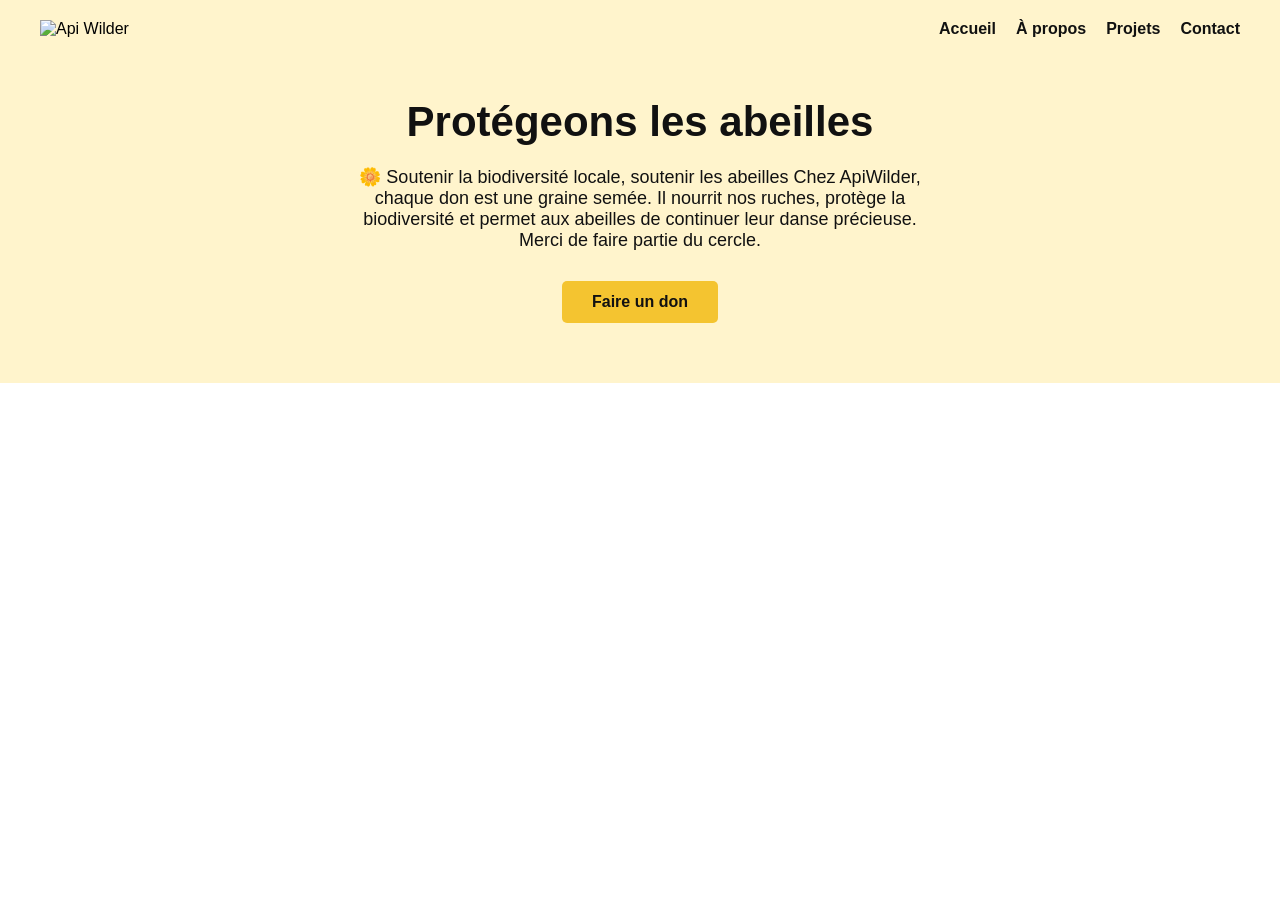
==== index.html @ 40590a90 "commit: Ajout du header dans l'accueil" ====
<!DOCTYPE html>
<html lang="en">
<head>
    <meta charset="UTF-8">
    <meta name="viewport" content="width=device-width, initial-scale=1.0">
    <link rel="stylesheet" href="styles.css">
    <title>Accueil</title>
</head>
<body>
    <header>
        <div class="container">
          <div class="logo">
            <img src="image/logo.png" alt="Api Wilder">
          </div>
        <input type="checkbox" id="toggle">
      <label for="toggle" class="burger">☰</label>
      <nav class="nav">
        <ul>
          <li><a href="#">Accueil</a></li>
          <li><a href="#">À propos</a></li>
          <li><a href="#">Projets</a></li>
          <li><a href="#">Contact</a></li>
        </ul>
      </nav>
        </div>
        <div class="hero">
          <h1>Protégeons les abeilles</h1>
          <p>
            🌼 Soutenir la biodiversité locale, soutenir les abeilles
      
      Chez ApiWilder, chaque don est une graine semée.
      Il nourrit nos ruches, protège la biodiversité
      et permet aux abeilles de continuer leur danse précieuse.
      
      Merci de faire partie du cercle.
          </p>
          <a href="#" class="btn">Faire un don</a>
        </div>
      
      </header>
</body>
</html>
---- styles.css ----
* {
    margin: 0;
    padding: 0;
    box-sizing: border-box;
    font-family: Arial, sans-serif;
  }
  
  :root {
    --jaune: #f4c430;
    --jaune-pastel: #fff4cc;
    --noir: #111;
    --blanc: #ffffff;
  }
  
  header {
    background-color: var(--jaune-pastel);
    padding-bottom: 60px;
  }
  
  .container {
    display: flex;
    justify-content: space-between;
    align-items: center;
    padding: 20px 40px;
  }
  
  .logo img {
    height: 60px;
  }
  
  .nav ul {
    display: flex;
    flex-direction: row;
    list-style: none;
    gap: 20px;
  }
  
  #toggle {
      display:none;
  }
  .nav a {
    text-decoration: none;
    color: var(--noir);
    font-weight: bold;
    transition: 0.3s;
  }
  
  .nav a:hover {
    color: var(--jaune);
  }
  
  .burger {
    display: none;
    font-size: 28px;
    cursor: pointer;
  }
  
  .hero {
    text-align: center;
    margin-top: 40px;
    padding: 0 20px;
  }
  
  .hero h1 {
    font-size: 42px;
    color: var(--noir);
    margin-bottom: 20px;
  }
  
  .hero p {
    max-width: 600px;
    margin: 0 auto 30px auto;
    color: var(--noir);
    font-size: 18px;
  }
  
  .btn {
    display: inline-block;
    background-color: var(--jaune);
    color: var(--noir);
    padding: 12px 30px;
    text-decoration: none;
    font-weight: bold;
    border-radius: 5px;
    transition: 0.3s;
  }
  
  .btn:hover {
    background-color: var(--noir);
    color: var(--blanc);
  }
  
  @media (max-width: 768px) {
  
      .nav ul {
          flex-direction: column;
      }
      #toogle{
          display:none;
      }
  
    .nav {
      display: none;
    }
  
    #toggle:checked ~ .nav {
    display: block;
  }
    .burger {
      display: block;
    }
  
    .hero h1 {
      font-size: 30px;
    }
  }
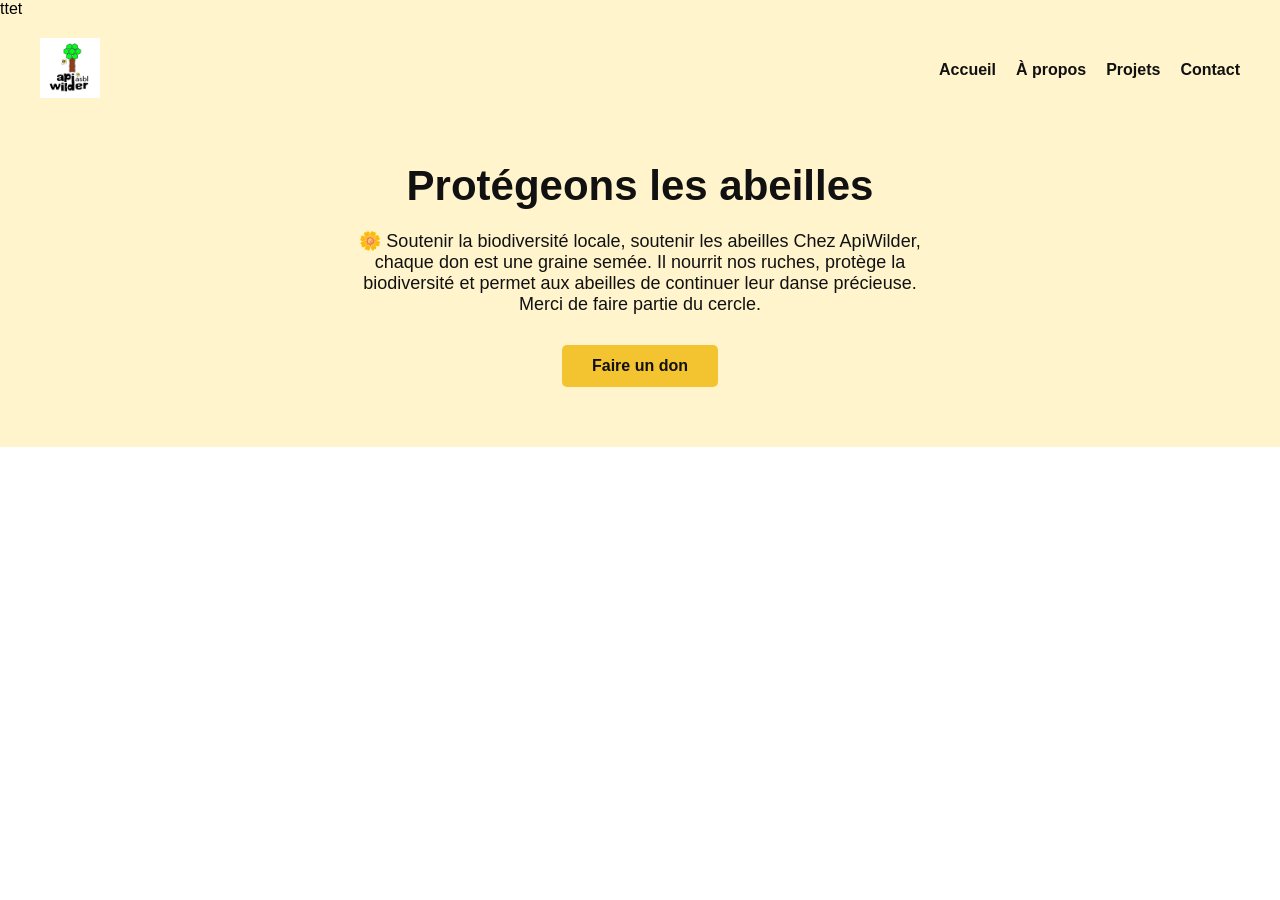
==== commit 440b1f2e: "test" ====
--- a/index.html
+++ b/index.html
@@ -8,6 +8,7 @@
 </head>
 <body>
     <header>
+      ttet
         <div class="container">
           <div class="logo">
             <img src="image/logo.png" alt="Api Wilder">
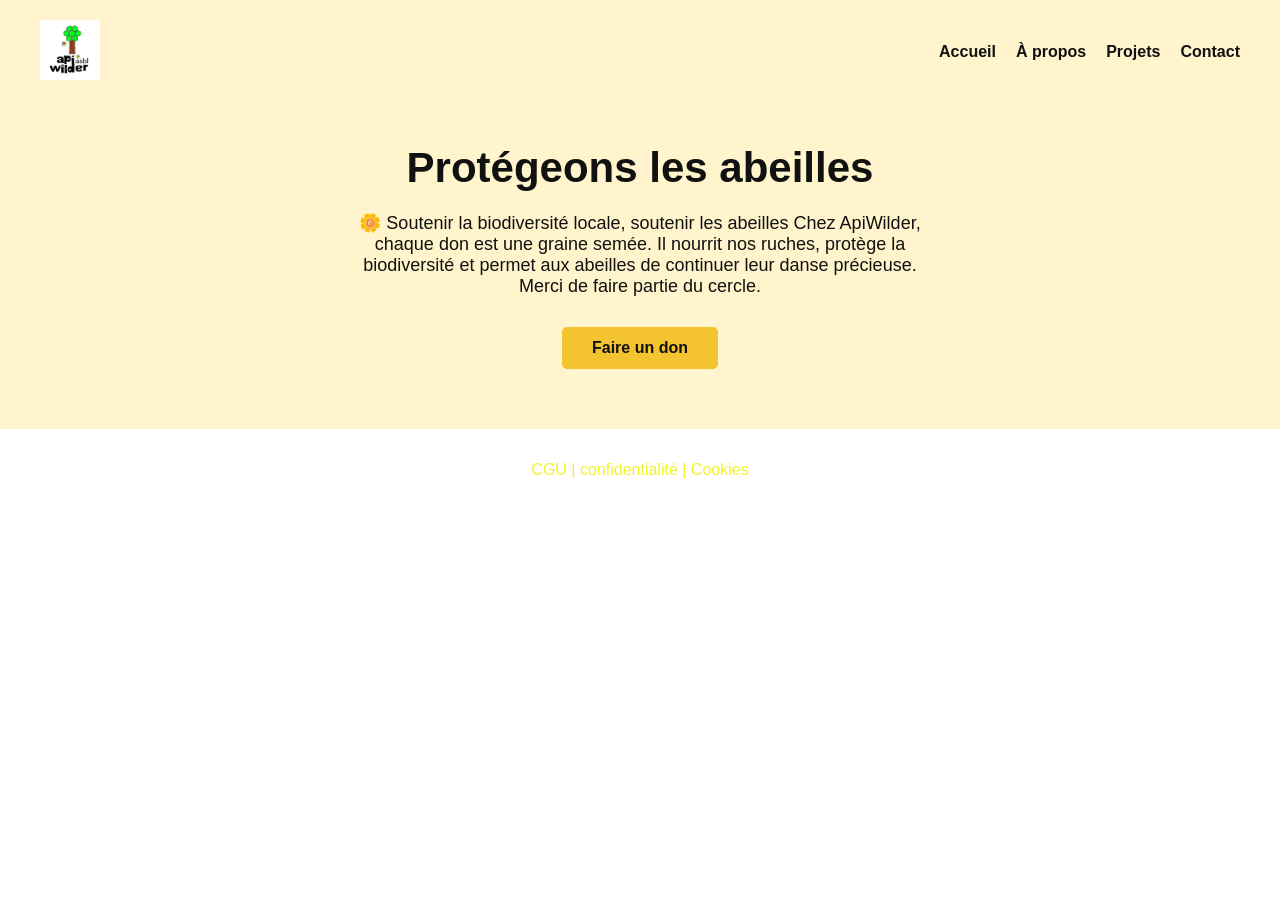
==== commit dfe46ec4: "Merge branch 'main' into feature/footer" ====
--- a/index.html
+++ b/index.html
@@ -8,7 +8,6 @@
 </head>
 <body>
     <header>
-      ttet
         <div class="container">
           <div class="logo">
             <img src="image/logo.png" alt="Api Wilder">
@@ -39,5 +38,9 @@
         </div>
       
       </header>
+  
+   <footer>
+        <a href="#" class="footer"> CGU | confidentialité | Cookies </a>
+    </footer>
 </body>
 </html>
--- a/styles.css
+++ b/styles.css
@@ -1,116 +1,129 @@
 * {
-    margin: 0;
-    padding: 0;
-    box-sizing: border-box;
-    font-family: Arial, sans-serif;
+  margin: 0;
+  padding: 0;
+  box-sizing: border-box;
+  font-family: Arial, sans-serif;
+}
+
+:root {
+  --jaune: #f4c430;
+  --jaune-pastel: #fff4cc;
+  --noir: #111;
+  --blanc: #ffffff;
+}
+
+header {
+  background-color: var(--jaune-pastel);
+  padding-bottom: 60px;
+}
+
+.container {
+  display: flex;
+  justify-content: space-between;
+  align-items: center;
+  padding: 20px 40px;
+}
+
+.logo img {
+  height: 60px;
+}
+
+.nav ul {
+  display: flex;
+  flex-direction: row;
+  list-style: none;
+  gap: 20px;
+}
+
+#toggle {
+  display: none;
+}
+
+.nav a {
+  text-decoration: none;
+  color: var(--noir);
+  font-weight: bold;
+  transition: 0.3s;
+}
+
+.nav a:hover {
+  color: var(--jaune);
+}
+
+.burger {
+  display: none;
+  font-size: 28px;
+  cursor: pointer;
+}
+
+.hero {
+  text-align: center;
+  margin-top: 40px;
+  padding: 0 20px;
+}
+
+.hero h1 {
+  font-size: 42px;
+  color: var(--noir);
+  margin-bottom: 20px;
+}
+
+.hero p {
+  max-width: 600px;
+  margin: 0 auto 30px auto;
+  color: var(--noir);
+  font-size: 18px;
+}
+
+.btn {
+  display: inline-block;
+  background-color: var(--jaune);
+  color: var(--noir);
+  padding: 12px 30px;
+  text-decoration: none;
+  font-weight: bold;
+  border-radius: 5px;
+  transition: 0.3s;
+}
+
+.btn:hover {
+  background-color: var(--noir);
+  color: var(--blanc);
+}
+
+@media (max-width: 768px) {
+  .nav ul {
+    flex-direction: column;
   }
-  
-  :root {
-    --jaune: #f4c430;
-    --jaune-pastel: #fff4cc;
-    --noir: #111;
-    --blanc: #ffffff;
+
+  #toogle {
+    display: none;
   }
-  
-  header {
-    background-color: var(--jaune-pastel);
-    padding-bottom: 60px;
+
+  .nav {
+    display: none;
   }
-  
-  .container {
-    display: flex;
-    justify-content: space-between;
-    align-items: center;
-    padding: 20px 40px;
-  }
-  
-  .logo img {
-    height: 60px;
-  }
-  
-  .nav ul {
-    display: flex;
-    flex-direction: row;
-    list-style: none;
-    gap: 20px;
-  }
-  
-  #toggle {
-      display:none;
-  }
-  .nav a {
-    text-decoration: none;
-    color: var(--noir);
-    font-weight: bold;
-    transition: 0.3s;
-  }
-  
-  .nav a:hover {
-    color: var(--jaune);
-  }
-  
-  .burger {
-    display: none;
-    font-size: 28px;
-    cursor: pointer;
-  }
-  
-  .hero {
-    text-align: center;
-    margin-top: 40px;
-    padding: 0 20px;
-  }
-  
-  .hero h1 {
-    font-size: 42px;
-    color: var(--noir);
-    margin-bottom: 20px;
-  }
-  
-  .hero p {
-    max-width: 600px;
-    margin: 0 auto 30px auto;
-    color: var(--noir);
-    font-size: 18px;
-  }
-  
-  .btn {
-    display: inline-block;
-    background-color: var(--jaune);
-    color: var(--noir);
-    padding: 12px 30px;
-    text-decoration: none;
-    font-weight: bold;
-    border-radius: 5px;
-    transition: 0.3s;
-  }
-  
-  .btn:hover {
-    background-color: var(--noir);
-    color: var(--blanc);
-  }
-  
-  @media (max-width: 768px) {
-  
-      .nav ul {
-          flex-direction: column;
-      }
-      #toogle{
-          display:none;
-      }
-  
-    .nav {
-      display: none;
-    }
-  
-    #toggle:checked ~ .nav {
+
+  #toggle:checked ~ .nav {
     display: block;
   }
-    .burger {
-      display: block;
-    }
-  
-    .hero h1 {
-      font-size: 30px;
-    }
-  }+
+  .burger {
+    display: block;
+  }
+
+  .hero h1 {
+    font-size: 30px;
+  }
+}
+
+/* Ajout du footer (feature/footer) */
+.footer {
+  color: #f0f32a;
+  font-size: 1rem;
+  margin-bottom: 0.5rem;
+  text-align: center;
+  display: block;
+  text-decoration: none;
+  padding-top: 2rem;
+}
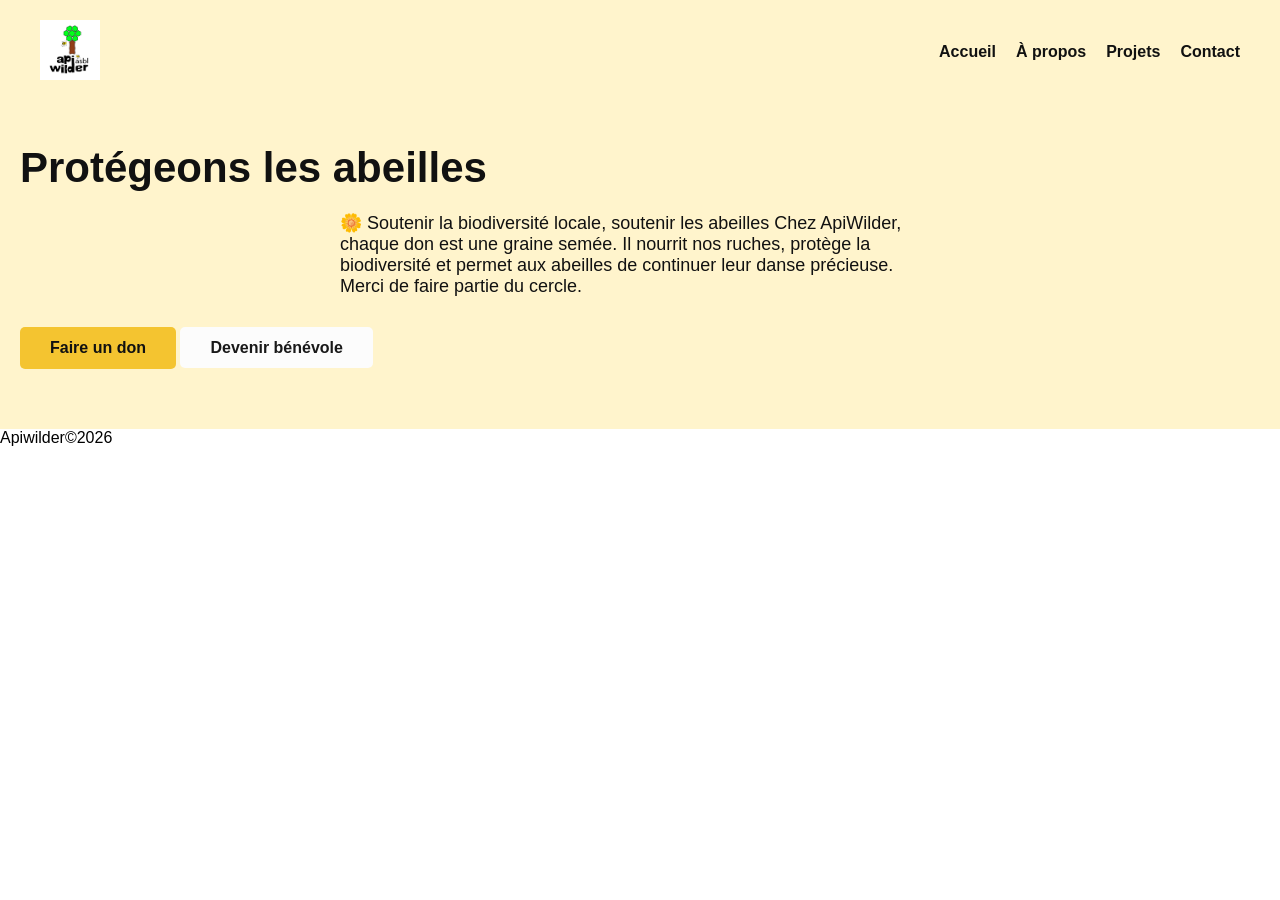
==== commit e25d19b6: "Footer, page dons et styles - fusion des modifs Made-with: Cursor" ====
--- a/index.html
+++ b/index.html
@@ -35,12 +35,13 @@
       Merci de faire partie du cercle.
           </p>
           <a href="#" class="btn">Faire un don</a>
+          <a href="#" class="btn-outline">Devenir bénévole</a>
         </div>
       
       </header>
   
    <footer>
-        <a href="#" class="footer"> CGU | confidentialité | Cookies </a>
+        <p>Apiwilder©2026</p>
     </footer>
 </body>
 </html>
--- a/styles.css
+++ b/styles.css
@@ -57,7 +57,7 @@
 }
 
 .hero {
-  text-align: center;
+  text-align: left;
   margin-top: 40px;
   padding: 0 20px;
 }
@@ -75,6 +75,12 @@
   font-size: 18px;
 }
 
+.hero-buttons {
+  display: flex;
+  flex-direction: column;
+  gap: 12px;
+}
+
 .btn {
   display: inline-block;
   background-color: var(--jaune);
@@ -85,6 +91,17 @@
   border-radius: 5px;
   transition: 0.3s;
 }
+
+.btn-outline {
+  background-color: #FCFCFC;
+  color: #191919;
+  padding: 12px 30px;
+  text-decoration: none;
+  font-weight: bold;
+  border-radius: 5px;
+  transition: 0.3s;
+}
+
 
 .btn:hover {
   background-color: var(--noir);
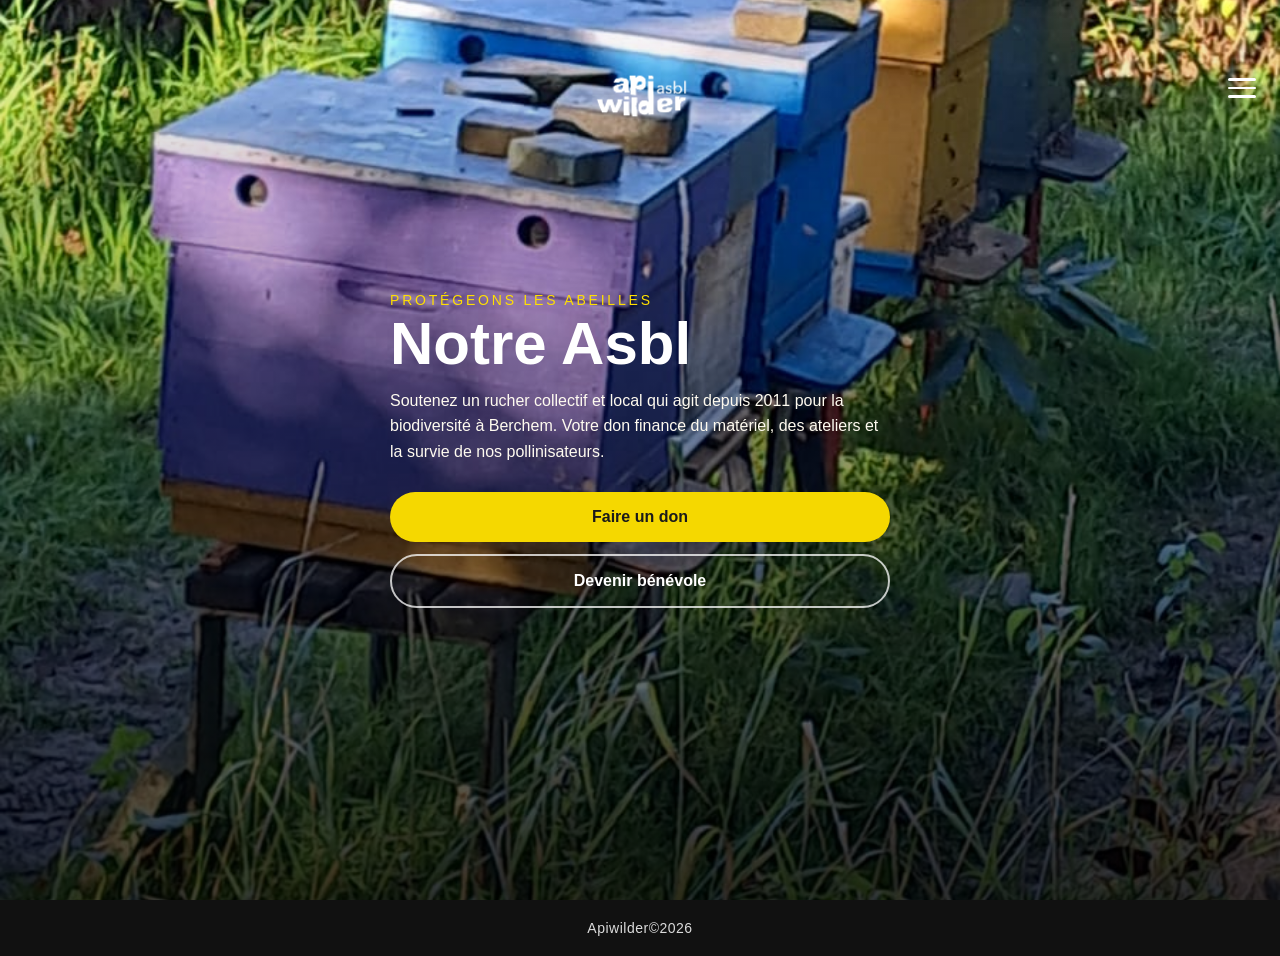
==== commit a09410a4: "commit: refonte de l'index.html selon la maquette" ====
--- a/index.html
+++ b/index.html
@@ -1,5 +1,5 @@
 <!DOCTYPE html>
-<html lang="en">
+<html lang="fr">
 <head>
     <meta charset="UTF-8">
     <meta name="viewport" content="width=device-width, initial-scale=1.0">
@@ -7,41 +7,48 @@
     <title>Accueil</title>
 </head>
 <body>
-    <header>
-        <div class="container">
-          <div class="logo">
-            <img src="image/logo.png" alt="Api Wilder">
-          </div>
-        <input type="checkbox" id="toggle">
-      <label for="toggle" class="burger">☰</label>
-      <nav class="nav">
+    <header class="header header--transparent">
+        <div class="header-logo">
+            <img src="logoapiwilder/logo%20api%20wilder%20typo%20(black)-08.png" alt="Api Wilder">
+        </div>
+        <a href="#menu" class="burger">
+            <span></span>
+            <span></span>
+            <span></span>
+        </a>
+    </header>
+
+    <nav id="menu" class="nav-overlay">
+        <a href="#" class="nav-close">&times;</a>
         <ul>
-          <li><a href="#">Accueil</a></li>
-          <li><a href="#">À propos</a></li>
-          <li><a href="#">Projets</a></li>
-          <li><a href="#">Contact</a></li>
+            <li><a href="index.html" class="active">Accueil</a></li>
+            <li><a href="apropos.html">À propos</a></li>
+            <li><a href="projet.html">Projet</a></li>
+            <li><a href="transparence.html">Transparence</a></li>
+            <li><a href="dons.html">Dons</a></li>
+            <li><a href="contact.html">Contact</a></li>
         </ul>
-      </nav>
+    </nav>
+
+    <section class="hero" style="background-image: url('./Apiwilder/indexHeader.png');">
+        <div class="hero-overlay"></div>
+        <div class="hero-content">
+            <div class="hero-inner">
+                <p class="hero-label" style="color: #FFDF00;">Protégeons les abeilles</p>
+                <h1>Notre Asbl</h1>
+                <p class="hero-desc" style="color: #FFFBF0;">Soutenez un rucher collectif et local qui agit depuis 2011 pour la biodiversité à Berchem. Votre don finance du matériel, des ateliers et la survie de nos pollinisateurs.</p>
+                <div class="hero-btns">
+                    <a href="dons.html" class="btn yellow">Faire un don</a>
+                    <a href="contact.html#benevole" class="btn dark-outline">Devenir bénévole</a>
+                </div>
+            </div>
         </div>
-        <div class="hero">
-          <h1>Protégeons les abeilles</h1>
-          <p>
-            🌼 Soutenir la biodiversité locale, soutenir les abeilles
-      
-      Chez ApiWilder, chaque don est une graine semée.
-      Il nourrit nos ruches, protège la biodiversité
-      et permet aux abeilles de continuer leur danse précieuse.
-      
-      Merci de faire partie du cercle.
-          </p>
-          <a href="#" class="btn">Faire un don</a>
-          <a href="#" class="btn-outline">Devenir bénévole</a>
-        </div>
-      
-      </header>
-  
-   <footer>
+    </section>
+
+    <main id="index-main"></main>
+
+    <footer>
         <p>Apiwilder©2026</p>
     </footer>
 </body>
-</html>+</html>
--- a/styles.css
+++ b/styles.css
@@ -1,23 +1,40 @@
-* {
+/* ============================================
+   API WILDER - Styles consolidés
+   Variables et composants d'abord
+   ============================================ */
+@import url('components/variables.css');
+@import url('components/all_component.css');
+
+/* ============================================
+   RESET & BASE
+   ============================================ */
+*,
+*::before,
+*::after {
   margin: 0;
   padding: 0;
   box-sizing: border-box;
-  font-family: Arial, sans-serif;
-}
-
-:root {
-  --jaune: #f4c430;
-  --jaune-pastel: #fff4cc;
-  --noir: #111;
-  --blanc: #ffffff;
-}
-
+}
+
+body {
+  font-family: 'Bricolage Grotesque', Arial, sans-serif;
+  background: var(--color-bg-cream);
+  color: var(--color-text);
+}
+
+body:has(#dons-main) {
+  background-color: #FFFFFF;
+}
+
+/* ============================================
+   PAGE INDEX (Accueil)
+   ============================================ */
 header {
   background-color: var(--jaune-pastel);
   padding-bottom: 60px;
 }
 
-.container {
+header > .container {
   display: flex;
   justify-content: space-between;
   align-items: center;
@@ -56,19 +73,19 @@
   cursor: pointer;
 }
 
-.hero {
+header .hero {
   text-align: left;
   margin-top: 40px;
   padding: 0 20px;
 }
 
-.hero h1 {
+header .hero h1 {
   font-size: 42px;
   color: var(--noir);
   margin-bottom: 20px;
 }
 
-.hero p {
+header .hero p {
   max-width: 600px;
   margin: 0 auto 30px auto;
   color: var(--noir);
@@ -102,18 +119,738 @@
   transition: 0.3s;
 }
 
-
 .btn:hover {
   background-color: var(--noir);
   color: var(--blanc);
 }
 
+/* ============================================
+   PAGES CONTACT & DONS - Header / Nav / Hero
+   ============================================ */
+.header {
+  position: fixed;
+  top: 0;
+  left: 0;
+  right: 0;
+  z-index: 100;
+  background: var(--color-bg-cream);
+  padding: 16px 24px;
+  display: flex;
+  align-items: center;
+  justify-content: flex-start;
+}
+
+.header-logo img {
+  height: 90px;
+}
+
+.header .burger {
+  position: absolute;
+  right: 24px;
+  display: flex;
+  flex-direction: column;
+  gap: 6px;
+  cursor: pointer;
+  width: 28px;
+  text-decoration: none;
+  font-size: 0;
+}
+
+.header .burger span {
+  display: block;
+  height: 2.5px;
+  background: var(--color-text);
+  border-radius: 2px;
+}
+
+/* Index : nav transparente (sans couleur), logo et burger blancs sur l’image */
+.header--transparent {
+  background: transparent !important;
+  justify-content: center;
+}
+
+.header--transparent .header-logo img {
+  height: 140px;
+  width: auto;
+  filter: brightness(0) invert(1);
+}
+
+.header--transparent .burger span {
+  background: #fff;
+}
+
+.nav-overlay {
+  position: fixed;
+  top: 0;
+  right: 0;
+  bottom: 0;
+  width: 280px;
+  z-index: 200;
+  background: var(--color-bg-cream);
+  display: none;
+  flex-direction: column;
+  align-items: flex-start;
+  justify-content: center;
+  padding: 48px 32px;
+  box-shadow: -4px 0 24px rgba(0, 0, 0, 0.12);
+}
+
+.nav-overlay:target {
+  display: flex;
+}
+
+.nav-overlay ul {
+  list-style: none;
+  text-align: left;
+  display: flex;
+  flex-direction: column;
+  gap: 24px;
+}
+
+.nav-overlay ul li a {
+  font-family: 'Bricolage Grotesque', sans-serif;
+  font-size: 2rem;
+  font-weight: 700;
+  color: var(--color-text);
+  text-decoration: none;
+  transition: color 0.2s;
+}
+
+.nav-overlay ul li a:hover,
+.nav-overlay ul li a.active {
+  color: var(--color-primary);
+}
+
+.nav-close {
+  position: absolute;
+  top: 24px;
+  right: 28px;
+  font-size: 2.5rem;
+  color: var(--color-text);
+  text-decoration: none;
+  line-height: 1;
+}
+
+/* Hero pleine page (contact / dons) */
+section.hero {
+  position: relative;
+  width: 100%;
+  height: 100vh;
+  display: flex;
+  align-items: center;
+  overflow: hidden;
+  background-size: cover;
+  background-position: center;
+  background-repeat: no-repeat;
+}
+
+.hero-overlay {
+  position: absolute;
+  inset: 0;
+  background: linear-gradient(to bottom, rgba(0, 0, 0, 0) 0%, rgba(0, 0, 0, 0.4) 50%, rgba(0, 0, 0, 0.75) 100%);
+}
+
+section.hero .hero-content {
+  position: relative;
+  z-index: 2;
+  width: 100%;
+  padding: 0 24px;
+}
+
+.hero-inner {
+  max-width: 500px;
+  margin: 0 auto;
+}
+
+/* Page dons : bloc centré, texte aligné à gauche dans le bloc */
+body:has(#dons-main) section.hero .hero-content,
+body:has(#dons-main) section.hero .hero-inner {
+  text-align: left;
+}
+
+/* Page contact : pareil que dons (bloc centré, texte à gauche) */
+body:has(#contact-main) section.hero .hero-content,
+body:has(#contact-main) section.hero .hero-inner {
+  text-align: left;
+}
+
+/* Page index : idem (bloc centré, texte à gauche) */
+body:has(#index-main) section.hero .hero-content,
+body:has(#index-main) section.hero .hero-inner {
+  text-align: left;
+}
+
+.hero-label {
+  font-family: 'Inter', sans-serif;
+  font-size: 0.875rem;
+  font-weight: 400;
+  letter-spacing: 0.2em;
+  text-transform: uppercase;
+  color: var(--color-primary);
+  margin-bottom: 6px;
+}
+
+section.hero .hero-content h1 {
+  font-family: 'Bricolage Grotesque', sans-serif;
+  font-size: 60px;
+  font-weight: 700;
+  line-height: 1;
+  margin-bottom: 14px;
+  color: #fff;
+}
+
+.hero-desc {
+  font-family: 'Inter', sans-serif;
+  font-size: 1rem;
+  font-weight: 400;
+  line-height: 1.6;
+  color: #fff;
+  margin-bottom: 28px;
+}
+
+.hero-btns {
+  display: flex;
+  flex-direction: column;
+  gap: 12px;
+}
+
+/* Boutons contact / dons */
+.btn.yellow {
+  display: block;
+  width: 100%;
+  padding: 16px 28px;
+  border-radius: 50px;
+  font-family: 'Inter', sans-serif;
+  font-size: 1rem;
+  font-weight: 700;
+  text-align: center;
+  text-decoration: none;
+  background: var(--color-primary);
+  color: var(--color-text);
+  border: none;
+  transition: transform 0.18s ease, box-shadow 0.18s ease;
+}
+
+.btn.dark {
+  background: var(--color-dark);
+  color: #fff;
+}
+
+.btn.dark-outline {
+  display: block;
+  width: 100%;
+  padding: 16px 28px;
+  border-radius: 50px;
+  font-family: 'Inter', sans-serif;
+  font-size: 1rem;
+  font-weight: 700;
+  text-align: center;
+  text-decoration: none;
+  background: transparent;
+  color: #fff;
+  border: 2px solid rgba(255, 255, 255, 0.75);
+  transition: transform 0.18s ease, box-shadow 0.18s ease;
+}
+
+.btn.yellow:hover {
+  background-color: var(--color-primary-hover);
+  transform: translateY(-2px);
+  box-shadow: 0 8px 24px rgba(0, 0, 0, 0.3);
+}
+
+.btn.dark-outline:hover {
+  background: rgba(255, 255, 255, 0.1);
+  transform: translateY(-2px);
+  box-shadow: 0 8px 24px rgba(0, 0, 0, 0.3);
+}
+
+/* Container contact */
+.container {
+  max-width: 800px;
+  margin: 0 auto;
+  padding: 60px 24px 80px;
+}
+
+/* ============================================
+   PAGE CONTACT - Formulaire & cartes
+   ============================================ */
+.form-section {
+  display: none;
+}
+
+.form-section:target {
+  display: block;
+}
+
+.card {
+  background: #fff;
+  border-radius: 20px;
+  padding: 44px 40px;
+  margin-bottom: 32px;
+  box-shadow: 0 4px 32px rgba(0, 0, 0, 0.07);
+}
+
+.card h2 {
+  font-family: 'Bricolage Grotesque', sans-serif;
+  font-size: 1.5rem;
+  font-weight: 700;
+  margin-bottom: 24px;
+}
+
+.form-submit {
+  display: flex;
+  flex-direction: column;
+  gap: 14px;
+}
+
+.form-submit input,
+.form-submit textarea {
+  width: 100%;
+  padding: 13px 16px;
+  border: 1.5px solid #ddd;
+  border-radius: 10px;
+  font-family: 'Bricolage Grotesque', sans-serif;
+  font-size: 0.95rem;
+  background: #fafafa;
+  transition: border 0.2s;
+  outline: none;
+}
+
+.form-submit input:focus,
+.form-submit textarea:focus {
+  border-color: var(--color-primary);
+  background: #fff;
+}
+
+.form-submit textarea {
+  min-height: 120px;
+  resize: vertical;
+}
+
+.row-inputs {
+  display: flex;
+  gap: 14px;
+}
+
+.row-inputs input {
+  flex: 1;
+}
+
+.benevole-card {
+  display: flex;
+  gap: 32px;
+  background: var(--color-bg-cream);
+  border-radius: 12px;
+  padding: 24px;
+}
+
+.col {
+  flex: 1;
+  display: flex;
+  flex-direction: column;
+  gap: 14px;
+}
+
+.col > label {
+  font-size: 0.88rem;
+  font-weight: 600;
+  color: #444;
+}
+
+.checkbox-group,
+.radio-group {
+  display: flex;
+  flex-direction: column;
+  gap: 8px;
+}
+
+.checkbox-group label,
+.radio-group label {
+  display: flex;
+  align-items: center;
+  gap: 8px;
+  font-size: 0.9rem;
+  font-weight: 400;
+  color: #333;
+  cursor: pointer;
+}
+
+.checkbox-group input,
+.radio-group input {
+  accent-color: var(--color-primary);
+  width: 16px;
+  height: 16px;
+}
+
+.btn-group {
+  display: flex;
+  gap: 14px;
+  justify-content: flex-start;
+  margin-top: 8px;
+}
+
+.btn-group .btn {
+  width: auto;
+  padding: 14px 28px;
+}
+
+/* Page succès (formulaire envoyé) */
+.succes-card {
+  text-align: center;
+}
+.succes-icon {
+  font-size: 3rem;
+  margin-bottom: 1rem;
+}
+
+/* ============================================
+   PAGE DONS - Jauge, paliers, liste
+   ============================================ */
+#don-form {
+  background: #ffffff;
+  border-radius: 16px;
+  padding: 32px;
+  max-width: 500px;
+  margin: 50px auto;
+  text-align: center;
+}
+
+#gauge-current {
+  font-size: 3rem;
+  font-weight: 800;
+  color: #292929;
+}
+
+#gauge-goal {
+  font-size: 0.9rem;
+  color: #292929;
+  display: block;
+  margin-bottom: 16px;
+}
+
+.dons-gauge {
+  background: #292929;
+  border-radius: 8px;
+  height: 22px;
+}
+
+.dons-gauge-bar {
+  height: 100%;
+  background: var(--color-gold-alt);
+  border-radius: 8px;
+  transition: width 0.8s ease;
+}
+
+#contributeurs {
+  font-size: 0.85rem;
+  color: #555;
+  display: block;
+  margin-top: 12px;
+}
+
+.dons-sectionTitle {
+  font-size: 1.6rem;
+  font-weight: 700;
+  color: #ffffff;
+  padding: 10px 0;
+  border-radius: 16px;
+  text-shadow: 0 1px 3px rgba(0, 0, 0, 0.4);
+}
+
+#dons-list {
+  list-style: none;
+  padding: 0;
+}
+
+#dons-recent {
+  padding: 20px 16px;
+  width: 100%;
+  max-width: 520px;
+  box-sizing: border-box;
+  background-image: url('Apiwilder/image8.png');
+  background-size: cover;
+  background-position: center;
+  position: relative;
+}
+
+.dons-header {
+  display: flex;
+  justify-content: space-between;
+  align-items: center;
+  margin-bottom: 14px;
+}
+
+.dons-recentList {
+  display: flex;
+  flex-direction: column;
+  gap: 10px;
+  list-style: none;
+  padding: 0;
+  margin: 0;
+}
+
+.don-item {
+  background-color: rgba(255, 255, 255, 0.92);
+  border-radius: 12px;
+  padding: 12px 16px;
+  display: flex;
+  align-items: center;
+  gap: 12px;
+  border: none;
+  box-shadow: 0 2px 8px rgba(0, 0, 0, 0.15);
+}
+
+.don-avatar {
+  width: 40px;
+  height: 40px;
+  border-radius: 50%;
+  background-color: #d6d6d6;
+  display: flex;
+  align-items: center;
+  justify-content: center;
+  color: #555;
+  font-size: 18px;
+  font-weight: 700;
+  flex-shrink: 0;
+}
+
+.don-info {
+  display: flex;
+  flex-direction: column;
+  flex: 1;
+}
+
+.don-name {
+  color: var(--color-text);
+  font-weight: 700;
+  font-size: 15px;
+  line-height: 1.2;
+}
+
+.don-time {
+  color: var(--color-text-muted);
+  font-size: 12px;
+  margin-top: 2px;
+}
+
+.don-amount {
+  color: var(--color-text);
+  font-weight: 900;
+  font-size: 22px;
+  white-space: nowrap;
+}
+
+.dons-header-paliers {
+  font-weight: 700;
+  font-size: 22px;
+  color: #292929;
+}
+
+#dons-recompenseTitle {
+  font-size: 13px;
+  color: #8D8C8C;
+  font-weight: 400;
+}
+
+.dons-section {
+  padding: 16px;
+}
+
+.dons-rewards {
+  display: flex;
+  flex-direction: column;
+  gap: 24px;
+}
+
+.reward-card {
+  background: #ffffff;
+  border-radius: 0;
+  padding: 0 0 20px 0;
+  display: flex;
+  flex-direction: column;
+  gap: 14px;
+}
+
+.reward-card-top {
+  display: flex;
+  align-items: flex-start;
+  gap: 14px;
+}
+
+.reward-badge {
+  background: #FFF8E7;
+  border-radius: 14px;
+  min-width: 56px;
+  width: 56px;
+  height: 56px;
+  display: flex;
+  align-items: center;
+  justify-content: center;
+  flex-shrink: 0;
+  color: #C8860A;
+  font-size: 28px;
+}
+
+.reward-info {
+  display: flex;
+  flex-direction: column;
+  gap: 2px;
+}
+
+.reward-range {
+  font-size: 18px;
+  font-weight: 700;
+  color: var(--color-text);
+  margin: 0;
+}
+
+.reward-title {
+  font-size: 15px;
+  font-weight: 600;
+  color: var(--color-text);
+  margin: 0;
+}
+
+.reward-desc {
+  font-size: 14px;
+  color: #4a4a4a;
+  line-height: 1.5;
+  margin: 0;
+}
+
+.reward-btn {
+  background: var(--color-gold-alt);
+  color: var(--color-text);
+  border: none;
+  border-radius: 50px;
+  padding: 14px 0;
+  width: 100%;
+  font-size: 15px;
+  font-weight: 600;
+  cursor: pointer;
+  text-align: center;
+  transition: background 0.2s, transform 0.1s;
+  box-shadow: none;
+  letter-spacing: 0.01em;
+}
+
+.reward-btn:hover {
+  background-color: var(--color-primary-hover);
+  transform: scale(0.99);
+}
+
+.reward-btn:active {
+  background: #D7AE0A;
+  transform: scale(0.97);
+}
+
+/* ============================================
+   PAGE PROJET - Overrides (complète les composants)
+   ============================================ */
+.header:has(.navbar) {
+  background: linear-gradient(135deg, rgba(255, 191, 0, 0.1), rgba(90, 90, 90, 0.05));
+  padding: 0;
+  margin-bottom: 50px;
+}
+
+.header__container {
+  max-width: 1100px;
+  margin: 0 auto;
+  padding: 20px;
+  padding-top: 80px;
+}
+
+.navbar {
+  margin-bottom: 40px;
+  position: fixed;
+  top: 0;
+  left: 0;
+  width: 100%;
+  background: var(--color-bg-white);
+  z-index: 999;
+}
+
+.hero:has(.hero__content) {
+  text-align: center;
+  padding: 40px 20px;
+  background: url('asset/img_main_projet.jpeg') center/cover no-repeat fixed;
+  position: relative;
+  color: white;
+  min-height: 100vh;
+  display: flex;
+  align-items: center;
+  justify-content: center;
+}
+
+.hero:has(.hero__content)::after {
+  content: '';
+  position: absolute;
+  inset: 0;
+  background: rgba(0, 0, 0, 0.4);
+}
+
+/* ============================================
+   FOOTER commun
+   ============================================ */
+footer {
+  background-color: var(--noir);
+  color: var(--blanc);
+  text-align: center;
+  padding: 20px;
+  font-size: 14px;
+  letter-spacing: 0.5px;
+  margin-top: 2rem;
+}
+
+/* Footer fixé en bas de page (index, success) — sans classe body */
+body:has(header > .hero),
+body:has(#index-main),
+body:has(.succes-card) {
+  display: flex;
+  flex-direction: column;
+  min-height: 100vh;
+}
+
+body:has(header > .hero) footer,
+body:has(#index-main) footer,
+body:has(.succes-card) footer {
+  margin-top: auto;
+}
+
+footer p {
+  opacity: 0.85;
+}
+
+.footer {
+  background: var(--color-dark);
+  color: white;
+  padding: 30px 20px;
+  text-align: center;
+  margin-top: 50px;
+  font-size: 1rem;
+  text-decoration: none;
+}
+
+.footer__container {
+  max-width: 1100px;
+  margin: 0 auto;
+}
+
+.footer__text {
+  margin: 0;
+  font-size: 14px;
+  opacity: 0.8;
+}
+
+/* ============================================
+   RESPONSIVE - Index
+   ============================================ */
 @media (max-width: 768px) {
   .nav ul {
     flex-direction: column;
   }
 
-  #toogle {
+  #toggle {
     display: none;
   }
 
@@ -129,18 +866,75 @@
     display: block;
   }
 
-  .hero h1 {
+  header .hero h1 {
     font-size: 30px;
   }
 }
 
-/* Ajout du footer (feature/footer) */
-.footer {
-  color: #f0f32a;
-  font-size: 1rem;
-  margin-bottom: 0.5rem;
-  text-align: center;
-  display: block;
-  text-decoration: none;
-  padding-top: 2rem;
-}+/* ============================================
+   RESPONSIVE - Contact
+   ============================================ */
+@media (max-width: 600px) {
+  section.hero .hero-content {
+    padding: 24px 20px 40px;
+  }
+
+  .card {
+    padding: 28px 20px;
+  }
+
+  .row-inputs {
+    flex-direction: column;
+  }
+
+  .benevole-card {
+    flex-direction: column;
+  }
+}
+
+/* ============================================
+   RESPONSIVE - Dons
+   ============================================ */
+@media (min-width: 768px) {
+  .dons-section {
+    width: 520px;
+    max-width: 100%;
+    margin: 0 auto;
+    padding: 24px;
+    border-radius: 16px;
+  }
+
+  .dons-sectionTitle {
+    font-size: 24px;
+  }
+
+  .dons-recentList {
+    gap: 12px;
+  }
+
+  .don-item {
+    padding: 14px 18px;
+    border-radius: 14px;
+    gap: 16px;
+    align-items: center;
+  }
+
+  .don-avatar {
+    width: 46px;
+    height: 46px;
+    font-size: 18px;
+  }
+
+  .don-name {
+    font-size: 16px;
+    margin-top: 0;
+  }
+
+  .don-time {
+    font-size: 13px;
+  }
+
+  .don-amount {
+    font-size: 22px;
+  }
+}
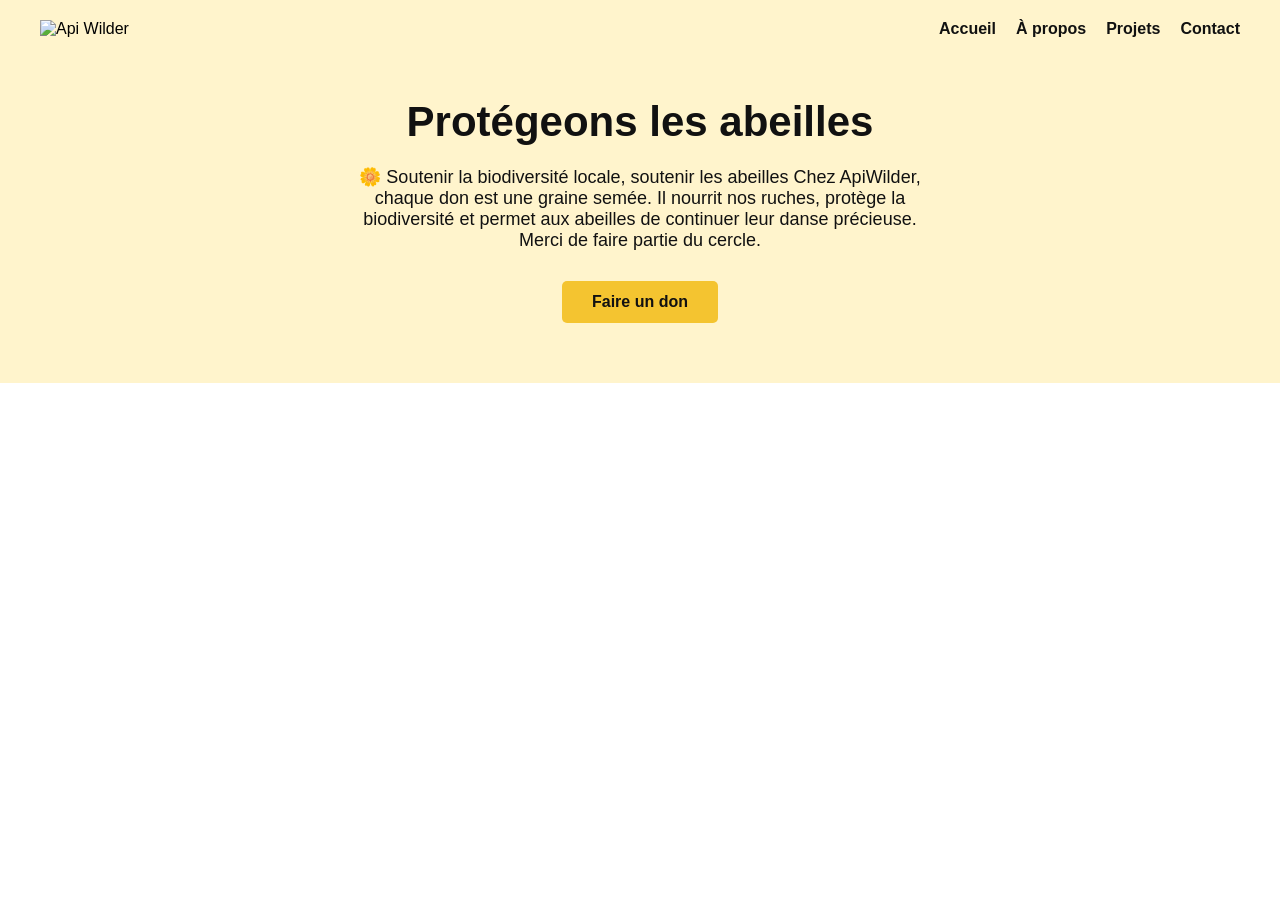
==== commit 57e7fa02: "commit: finalisation de la page transparence + style" ====
--- a/index.html
+++ b/index.html
@@ -1,5 +1,5 @@
 <!DOCTYPE html>
-<html lang="fr">
+<html lang="en">
 <head>
     <meta charset="UTF-8">
     <meta name="viewport" content="width=device-width, initial-scale=1.0">
@@ -7,48 +7,36 @@
     <title>Accueil</title>
 </head>
 <body>
-    <header class="header header--transparent">
-        <div class="header-logo">
-            <img src="logoapiwilder/logo%20api%20wilder%20typo%20(black)-08.png" alt="Api Wilder">
+    <header>
+        <div class="container">
+          <div class="logo">
+            <img src="image/logo.png" alt="Api Wilder">
+          </div>
+        <input type="checkbox" id="toggle">
+      <label for="toggle" class="burger">☰</label>
+      <nav class="nav">
+        <ul>
+          <li><a href="#">Accueil</a></li>
+          <li><a href="#">À propos</a></li>
+          <li><a href="#">Projets</a></li>
+          <li><a href="#">Contact</a></li>
+        </ul>
+      </nav>
         </div>
-        <a href="#menu" class="burger">
-            <span></span>
-            <span></span>
-            <span></span>
-        </a>
-    </header>
-
-    <nav id="menu" class="nav-overlay">
-        <a href="#" class="nav-close">&times;</a>
-        <ul>
-            <li><a href="index.html" class="active">Accueil</a></li>
-            <li><a href="apropos.html">À propos</a></li>
-            <li><a href="projet.html">Projet</a></li>
-            <li><a href="transparence.html">Transparence</a></li>
-            <li><a href="dons.html">Dons</a></li>
-            <li><a href="contact.html">Contact</a></li>
-        </ul>
-    </nav>
-
-    <section class="hero" style="background-image: url('./Apiwilder/indexHeader.png');">
-        <div class="hero-overlay"></div>
-        <div class="hero-content">
-            <div class="hero-inner">
-                <p class="hero-label" style="color: #FFDF00;">Protégeons les abeilles</p>
-                <h1>Notre Asbl</h1>
-                <p class="hero-desc" style="color: #FFFBF0;">Soutenez un rucher collectif et local qui agit depuis 2011 pour la biodiversité à Berchem. Votre don finance du matériel, des ateliers et la survie de nos pollinisateurs.</p>
-                <div class="hero-btns">
-                    <a href="dons.html" class="btn yellow">Faire un don</a>
-                    <a href="contact.html#benevole" class="btn dark-outline">Devenir bénévole</a>
-                </div>
-            </div>
+        <div class="hero">
+          <h1>Protégeons les abeilles</h1>
+          <p>
+            🌼 Soutenir la biodiversité locale, soutenir les abeilles
+      
+      Chez ApiWilder, chaque don est une graine semée.
+      Il nourrit nos ruches, protège la biodiversité
+      et permet aux abeilles de continuer leur danse précieuse.
+      
+      Merci de faire partie du cercle.
+          </p>
+          <a href="#" class="btn">Faire un don</a>
         </div>
-    </section>
-
-    <main id="index-main"></main>
-
-    <footer>
-        <p>Apiwilder©2026</p>
-    </footer>
+      
+      </header>
 </body>
-</html>
+</html>
--- a/styles.css
+++ b/styles.css
@@ -1,940 +1,120 @@
-/* ============================================
-   API WILDER - Styles consolidés
-   Variables et composants d'abord
-   ============================================ */
-@import url('components/variables.css');
-@import url('components/all_component.css');
+* {
+    margin: 0;
+    padding: 0;
+    box-sizing: border-box;
+    font-family: Arial, sans-serif;
+  }
+  
+  :root {
+    --jaune: #f4c430;
+    --jaune-pastel: #fff4cc;
+    --noir: #111;
+    --blanc: #ffffff;
+  }
+  
+  header {
+    background-color: var(--jaune-pastel);
+    padding-bottom: 60px;
+  }
+  
+  .container {
+    display: flex;
+    justify-content: space-between;
+    align-items: center;
+    padding: 20px 40px;
+  }
+  
+  .logo img {
+    height: 60px;
+  }
+  
+  .nav ul {
+    display: flex;
+    flex-direction: row;
+    list-style: none;
+    gap: 20px;
+  }
+  
+  #toggle {
+      display:none;
+  }
+  .nav a {
+    text-decoration: none;
+    color: var(--noir);
+    font-weight: bold;
+    transition: 0.3s;
+  }
+  
+  .nav a:hover {
+    color: var(--jaune);
+  }
+  
+  .burger {
+    display: none;
+    font-size: 28px;
+    cursor: pointer;
+  }
+  
 
-/* ============================================
-   RESET & BASE
-   ============================================ */
-*,
-*::before,
-*::after {
-  margin: 0;
-  padding: 0;
-  box-sizing: border-box;
-}
 
-body {
-  font-family: 'Bricolage Grotesque', Arial, sans-serif;
-  background: var(--color-bg-cream);
-  color: var(--color-text);
-}
 
-body:has(#dons-main) {
-  background-color: #FFFFFF;
-}
 
-/* ============================================
-   PAGE INDEX (Accueil)
-   ============================================ */
-header {
-  background-color: var(--jaune-pastel);
-  padding-bottom: 60px;
-}
-
-header > .container {
-  display: flex;
-  justify-content: space-between;
-  align-items: center;
-  padding: 20px 40px;
-}
-
-.logo img {
-  height: 60px;
-}
-
-.nav ul {
-  display: flex;
-  flex-direction: row;
-  list-style: none;
-  gap: 20px;
-}
-
-#toggle {
-  display: none;
-}
-
-.nav a {
-  text-decoration: none;
-  color: var(--noir);
-  font-weight: bold;
-  transition: 0.3s;
-}
-
-.nav a:hover {
-  color: var(--jaune);
-}
-
-.burger {
-  display: none;
-  font-size: 28px;
-  cursor: pointer;
-}
-
-header .hero {
-  text-align: left;
-  margin-top: 40px;
-  padding: 0 20px;
-}
-
-header .hero h1 {
-  font-size: 42px;
-  color: var(--noir);
-  margin-bottom: 20px;
-}
-
-header .hero p {
-  max-width: 600px;
-  margin: 0 auto 30px auto;
-  color: var(--noir);
-  font-size: 18px;
-}
-
-.hero-buttons {
-  display: flex;
-  flex-direction: column;
-  gap: 12px;
-}
-
-.btn {
-  display: inline-block;
-  background-color: var(--jaune);
-  color: var(--noir);
-  padding: 12px 30px;
-  text-decoration: none;
-  font-weight: bold;
-  border-radius: 5px;
-  transition: 0.3s;
-}
-
-.btn-outline {
-  background-color: #FCFCFC;
-  color: #191919;
-  padding: 12px 30px;
-  text-decoration: none;
-  font-weight: bold;
-  border-radius: 5px;
-  transition: 0.3s;
-}
-
-.btn:hover {
-  background-color: var(--noir);
-  color: var(--blanc);
-}
-
-/* ============================================
-   PAGES CONTACT & DONS - Header / Nav / Hero
-   ============================================ */
-.header {
-  position: fixed;
-  top: 0;
-  left: 0;
-  right: 0;
-  z-index: 100;
-  background: var(--color-bg-cream);
-  padding: 16px 24px;
-  display: flex;
-  align-items: center;
-  justify-content: flex-start;
-}
-
-.header-logo img {
-  height: 90px;
-}
-
-.header .burger {
-  position: absolute;
-  right: 24px;
-  display: flex;
-  flex-direction: column;
-  gap: 6px;
-  cursor: pointer;
-  width: 28px;
-  text-decoration: none;
-  font-size: 0;
-}
-
-.header .burger span {
-  display: block;
-  height: 2.5px;
-  background: var(--color-text);
-  border-radius: 2px;
-}
-
-/* Index : nav transparente (sans couleur), logo et burger blancs sur l’image */
-.header--transparent {
-  background: transparent !important;
-  justify-content: center;
-}
-
-.header--transparent .header-logo img {
-  height: 140px;
-  width: auto;
-  filter: brightness(0) invert(1);
-}
-
-.header--transparent .burger span {
-  background: #fff;
-}
-
-.nav-overlay {
-  position: fixed;
-  top: 0;
-  right: 0;
-  bottom: 0;
-  width: 280px;
-  z-index: 200;
-  background: var(--color-bg-cream);
-  display: none;
-  flex-direction: column;
-  align-items: flex-start;
-  justify-content: center;
-  padding: 48px 32px;
-  box-shadow: -4px 0 24px rgba(0, 0, 0, 0.12);
-}
-
-.nav-overlay:target {
-  display: flex;
-}
-
-.nav-overlay ul {
-  list-style: none;
-  text-align: left;
-  display: flex;
-  flex-direction: column;
-  gap: 24px;
-}
-
-.nav-overlay ul li a {
-  font-family: 'Bricolage Grotesque', sans-serif;
-  font-size: 2rem;
-  font-weight: 700;
-  color: var(--color-text);
-  text-decoration: none;
-  transition: color 0.2s;
-}
-
-.nav-overlay ul li a:hover,
-.nav-overlay ul li a.active {
-  color: var(--color-primary);
-}
-
-.nav-close {
-  position: absolute;
-  top: 24px;
-  right: 28px;
-  font-size: 2.5rem;
-  color: var(--color-text);
-  text-decoration: none;
-  line-height: 1;
-}
-
-/* Hero pleine page (contact / dons) */
-section.hero {
-  position: relative;
-  width: 100%;
-  height: 100vh;
-  display: flex;
-  align-items: center;
-  overflow: hidden;
-  background-size: cover;
-  background-position: center;
-  background-repeat: no-repeat;
-}
-
-.hero-overlay {
-  position: absolute;
-  inset: 0;
-  background: linear-gradient(to bottom, rgba(0, 0, 0, 0) 0%, rgba(0, 0, 0, 0.4) 50%, rgba(0, 0, 0, 0.75) 100%);
-}
-
-section.hero .hero-content {
-  position: relative;
-  z-index: 2;
-  width: 100%;
-  padding: 0 24px;
-}
-
-.hero-inner {
-  max-width: 500px;
-  margin: 0 auto;
-}
-
-/* Page dons : bloc centré, texte aligné à gauche dans le bloc */
-body:has(#dons-main) section.hero .hero-content,
-body:has(#dons-main) section.hero .hero-inner {
-  text-align: left;
-}
-
-/* Page contact : pareil que dons (bloc centré, texte à gauche) */
-body:has(#contact-main) section.hero .hero-content,
-body:has(#contact-main) section.hero .hero-inner {
-  text-align: left;
-}
-
-/* Page index : idem (bloc centré, texte à gauche) */
-body:has(#index-main) section.hero .hero-content,
-body:has(#index-main) section.hero .hero-inner {
-  text-align: left;
-}
-
-.hero-label {
-  font-family: 'Inter', sans-serif;
-  font-size: 0.875rem;
-  font-weight: 400;
-  letter-spacing: 0.2em;
-  text-transform: uppercase;
-  color: var(--color-primary);
-  margin-bottom: 6px;
-}
-
-section.hero .hero-content h1 {
-  font-family: 'Bricolage Grotesque', sans-serif;
-  font-size: 60px;
-  font-weight: 700;
-  line-height: 1;
-  margin-bottom: 14px;
-  color: #fff;
-}
-
-.hero-desc {
-  font-family: 'Inter', sans-serif;
-  font-size: 1rem;
-  font-weight: 400;
-  line-height: 1.6;
-  color: #fff;
-  margin-bottom: 28px;
-}
-
-.hero-btns {
-  display: flex;
-  flex-direction: column;
-  gap: 12px;
-}
-
-/* Boutons contact / dons */
-.btn.yellow {
-  display: block;
-  width: 100%;
-  padding: 16px 28px;
-  border-radius: 50px;
-  font-family: 'Inter', sans-serif;
-  font-size: 1rem;
-  font-weight: 700;
-  text-align: center;
-  text-decoration: none;
-  background: var(--color-primary);
-  color: var(--color-text);
-  border: none;
-  transition: transform 0.18s ease, box-shadow 0.18s ease;
-}
-
-.btn.dark {
-  background: var(--color-dark);
-  color: #fff;
-}
-
-.btn.dark-outline {
-  display: block;
-  width: 100%;
-  padding: 16px 28px;
-  border-radius: 50px;
-  font-family: 'Inter', sans-serif;
-  font-size: 1rem;
-  font-weight: 700;
-  text-align: center;
-  text-decoration: none;
-  background: transparent;
-  color: #fff;
-  border: 2px solid rgba(255, 255, 255, 0.75);
-  transition: transform 0.18s ease, box-shadow 0.18s ease;
-}
-
-.btn.yellow:hover {
-  background-color: var(--color-primary-hover);
-  transform: translateY(-2px);
-  box-shadow: 0 8px 24px rgba(0, 0, 0, 0.3);
-}
-
-.btn.dark-outline:hover {
-  background: rgba(255, 255, 255, 0.1);
-  transform: translateY(-2px);
-  box-shadow: 0 8px 24px rgba(0, 0, 0, 0.3);
-}
-
-/* Container contact */
-.container {
-  max-width: 800px;
-  margin: 0 auto;
-  padding: 60px 24px 80px;
-}
-
-/* ============================================
-   PAGE CONTACT - Formulaire & cartes
-   ============================================ */
-.form-section {
-  display: none;
-}
-
-.form-section:target {
-  display: block;
-}
-
-.card {
-  background: #fff;
-  border-radius: 20px;
-  padding: 44px 40px;
-  margin-bottom: 32px;
-  box-shadow: 0 4px 32px rgba(0, 0, 0, 0.07);
-}
-
-.card h2 {
-  font-family: 'Bricolage Grotesque', sans-serif;
-  font-size: 1.5rem;
-  font-weight: 700;
-  margin-bottom: 24px;
-}
-
-.form-submit {
-  display: flex;
-  flex-direction: column;
-  gap: 14px;
-}
-
-.form-submit input,
-.form-submit textarea {
-  width: 100%;
-  padding: 13px 16px;
-  border: 1.5px solid #ddd;
-  border-radius: 10px;
-  font-family: 'Bricolage Grotesque', sans-serif;
-  font-size: 0.95rem;
-  background: #fafafa;
-  transition: border 0.2s;
-  outline: none;
-}
-
-.form-submit input:focus,
-.form-submit textarea:focus {
-  border-color: var(--color-primary);
-  background: #fff;
-}
-
-.form-submit textarea {
-  min-height: 120px;
-  resize: vertical;
-}
-
-.row-inputs {
-  display: flex;
-  gap: 14px;
-}
-
-.row-inputs input {
-  flex: 1;
-}
-
-.benevole-card {
-  display: flex;
-  gap: 32px;
-  background: var(--color-bg-cream);
-  border-radius: 12px;
-  padding: 24px;
-}
-
-.col {
-  flex: 1;
-  display: flex;
-  flex-direction: column;
-  gap: 14px;
-}
-
-.col > label {
-  font-size: 0.88rem;
-  font-weight: 600;
-  color: #444;
-}
-
-.checkbox-group,
-.radio-group {
-  display: flex;
-  flex-direction: column;
-  gap: 8px;
-}
-
-.checkbox-group label,
-.radio-group label {
-  display: flex;
-  align-items: center;
-  gap: 8px;
-  font-size: 0.9rem;
-  font-weight: 400;
-  color: #333;
-  cursor: pointer;
-}
-
-.checkbox-group input,
-.radio-group input {
-  accent-color: var(--color-primary);
-  width: 16px;
-  height: 16px;
-}
-
-.btn-group {
-  display: flex;
-  gap: 14px;
-  justify-content: flex-start;
-  margin-top: 8px;
-}
-
-.btn-group .btn {
-  width: auto;
-  padding: 14px 28px;
-}
-
-/* Page succès (formulaire envoyé) */
-.succes-card {
-  text-align: center;
-}
-.succes-icon {
-  font-size: 3rem;
-  margin-bottom: 1rem;
-}
-
-/* ============================================
-   PAGE DONS - Jauge, paliers, liste
-   ============================================ */
-#don-form {
-  background: #ffffff;
-  border-radius: 16px;
-  padding: 32px;
-  max-width: 500px;
-  margin: 50px auto;
-  text-align: center;
-}
-
-#gauge-current {
-  font-size: 3rem;
-  font-weight: 800;
-  color: #292929;
-}
-
-#gauge-goal {
-  font-size: 0.9rem;
-  color: #292929;
-  display: block;
-  margin-bottom: 16px;
-}
-
-.dons-gauge {
-  background: #292929;
-  border-radius: 8px;
-  height: 22px;
-}
-
-.dons-gauge-bar {
-  height: 100%;
-  background: var(--color-gold-alt);
-  border-radius: 8px;
-  transition: width 0.8s ease;
-}
-
-#contributeurs {
-  font-size: 0.85rem;
-  color: #555;
-  display: block;
-  margin-top: 12px;
-}
-
-.dons-sectionTitle {
-  font-size: 1.6rem;
-  font-weight: 700;
-  color: #ffffff;
-  padding: 10px 0;
-  border-radius: 16px;
-  text-shadow: 0 1px 3px rgba(0, 0, 0, 0.4);
-}
-
-#dons-list {
-  list-style: none;
-  padding: 0;
-}
-
-#dons-recent {
-  padding: 20px 16px;
-  width: 100%;
-  max-width: 520px;
-  box-sizing: border-box;
-  background-image: url('Apiwilder/image8.png');
-  background-size: cover;
-  background-position: center;
-  position: relative;
-}
-
-.dons-header {
-  display: flex;
-  justify-content: space-between;
-  align-items: center;
-  margin-bottom: 14px;
-}
-
-.dons-recentList {
-  display: flex;
-  flex-direction: column;
-  gap: 10px;
-  list-style: none;
-  padding: 0;
-  margin: 0;
-}
-
-.don-item {
-  background-color: rgba(255, 255, 255, 0.92);
-  border-radius: 12px;
-  padding: 12px 16px;
-  display: flex;
-  align-items: center;
-  gap: 12px;
-  border: none;
-  box-shadow: 0 2px 8px rgba(0, 0, 0, 0.15);
-}
-
-.don-avatar {
-  width: 40px;
-  height: 40px;
-  border-radius: 50%;
-  background-color: #d6d6d6;
-  display: flex;
-  align-items: center;
-  justify-content: center;
-  color: #555;
-  font-size: 18px;
-  font-weight: 700;
-  flex-shrink: 0;
-}
-
-.don-info {
-  display: flex;
-  flex-direction: column;
-  flex: 1;
-}
-
-.don-name {
-  color: var(--color-text);
-  font-weight: 700;
-  font-size: 15px;
-  line-height: 1.2;
-}
-
-.don-time {
-  color: var(--color-text-muted);
-  font-size: 12px;
-  margin-top: 2px;
-}
-
-.don-amount {
-  color: var(--color-text);
-  font-weight: 900;
-  font-size: 22px;
-  white-space: nowrap;
-}
-
-.dons-header-paliers {
-  font-weight: 700;
-  font-size: 22px;
-  color: #292929;
-}
-
-#dons-recompenseTitle {
-  font-size: 13px;
-  color: #8D8C8C;
-  font-weight: 400;
-}
-
-.dons-section {
-  padding: 16px;
-}
-
-.dons-rewards {
-  display: flex;
-  flex-direction: column;
-  gap: 24px;
-}
-
-.reward-card {
-  background: #ffffff;
-  border-radius: 0;
-  padding: 0 0 20px 0;
-  display: flex;
-  flex-direction: column;
-  gap: 14px;
-}
-
-.reward-card-top {
-  display: flex;
-  align-items: flex-start;
-  gap: 14px;
-}
-
-.reward-badge {
-  background: #FFF8E7;
-  border-radius: 14px;
-  min-width: 56px;
-  width: 56px;
-  height: 56px;
-  display: flex;
-  align-items: center;
-  justify-content: center;
-  flex-shrink: 0;
-  color: #C8860A;
-  font-size: 28px;
-}
-
-.reward-info {
-  display: flex;
-  flex-direction: column;
-  gap: 2px;
-}
-
-.reward-range {
-  font-size: 18px;
-  font-weight: 700;
-  color: var(--color-text);
-  margin: 0;
-}
-
-.reward-title {
-  font-size: 15px;
-  font-weight: 600;
-  color: var(--color-text);
-  margin: 0;
-}
-
-.reward-desc {
-  font-size: 14px;
-  color: #4a4a4a;
-  line-height: 1.5;
-  margin: 0;
-}
-
-.reward-btn {
-  background: var(--color-gold-alt);
-  color: var(--color-text);
-  border: none;
-  border-radius: 50px;
-  padding: 14px 0;
-  width: 100%;
-  font-size: 15px;
-  font-weight: 600;
-  cursor: pointer;
-  text-align: center;
-  transition: background 0.2s, transform 0.1s;
-  box-shadow: none;
-  letter-spacing: 0.01em;
-}
-
-.reward-btn:hover {
-  background-color: var(--color-primary-hover);
-  transform: scale(0.99);
-}
-
-.reward-btn:active {
-  background: #D7AE0A;
-  transform: scale(0.97);
-}
-
-/* ============================================
-   PAGE PROJET - Overrides (complète les composants)
-   ============================================ */
-.header:has(.navbar) {
-  background: linear-gradient(135deg, rgba(255, 191, 0, 0.1), rgba(90, 90, 90, 0.05));
-  padding: 0;
-  margin-bottom: 50px;
-}
-
-.header__container {
-  max-width: 1100px;
-  margin: 0 auto;
-  padding: 20px;
-  padding-top: 80px;
-}
-
-.navbar {
-  margin-bottom: 40px;
-  position: fixed;
-  top: 0;
-  left: 0;
-  width: 100%;
-  background: var(--color-bg-white);
-  z-index: 999;
-}
-
-.hero:has(.hero__content) {
-  text-align: center;
-  padding: 40px 20px;
-  background: url('asset/img_main_projet.jpeg') center/cover no-repeat fixed;
-  position: relative;
-  color: white;
-  min-height: 100vh;
-  display: flex;
-  align-items: center;
-  justify-content: center;
-}
-
-.hero:has(.hero__content)::after {
-  content: '';
-  position: absolute;
-  inset: 0;
-  background: rgba(0, 0, 0, 0.4);
-}
-
-/* ============================================
-   FOOTER commun
-   ============================================ */
-footer {
-  background-color: var(--noir);
-  color: var(--blanc);
-  text-align: center;
-  padding: 20px;
-  font-size: 14px;
-  letter-spacing: 0.5px;
-  margin-top: 2rem;
-}
-
-/* Footer fixé en bas de page (index, success) — sans classe body */
-body:has(header > .hero),
-body:has(#index-main),
-body:has(.succes-card) {
-  display: flex;
-  flex-direction: column;
-  min-height: 100vh;
-}
-
-body:has(header > .hero) footer,
-body:has(#index-main) footer,
-body:has(.succes-card) footer {
-  margin-top: auto;
-}
-
-footer p {
-  opacity: 0.85;
-}
-
-.footer {
-  background: var(--color-dark);
-  color: white;
-  padding: 30px 20px;
-  text-align: center;
-  margin-top: 50px;
-  font-size: 1rem;
-  text-decoration: none;
-}
-
-.footer__container {
-  max-width: 1100px;
-  margin: 0 auto;
-}
-
-.footer__text {
-  margin: 0;
-  font-size: 14px;
-  opacity: 0.8;
-}
-
-/* ============================================
-   RESPONSIVE - Index
-   ============================================ */
-@media (max-width: 768px) {
-  .nav ul {
-    flex-direction: column;
+  .hero {
+    text-align: center;
+    margin-top: 40px;
+    padding: 0 20px;
   }
-
-  #toggle {
-    display: none;
+  
+  .hero h1 {
+    font-size: 42px;
+    color: var(--noir);
+    margin-bottom: 20px;
   }
-
-  .nav {
-    display: none;
+  
+  .hero p {
+    max-width: 600px;
+    margin: 0 auto 30px auto;
+    color: var(--noir);
+    font-size: 18px;
   }
-
-  #toggle:checked ~ .nav {
+  
+  .btn {
+    display: inline-block;
+    background-color: var(--jaune);
+    color: var(--noir);
+    padding: 12px 30px;
+    text-decoration: none;
+    font-weight: bold;
+    border-radius: 5px;
+    transition: 0.3s;
+  }
+  
+  .btn:hover {
+    background-color: var(--noir);
+    color: var(--blanc);
+  }
+  
+  @media (max-width: 768px) {
+  
+      .nav ul {
+          flex-direction: column;
+      }
+      #toogle{
+          display:none;
+      }
+  
+    .nav {
+      display: none;
+    }
+  
+    #toggle:checked ~ .nav {
     display: block;
   }
-
-  .burger {
-    display: block;
-  }
-
-  header .hero h1 {
-    font-size: 30px;
-  }
-}
-
-/* ============================================
-   RESPONSIVE - Contact
-   ============================================ */
-@media (max-width: 600px) {
-  section.hero .hero-content {
-    padding: 24px 20px 40px;
-  }
-
-  .card {
-    padding: 28px 20px;
-  }
-
-  .row-inputs {
-    flex-direction: column;
-  }
-
-  .benevole-card {
-    flex-direction: column;
-  }
-}
-
-/* ============================================
-   RESPONSIVE - Dons
-   ============================================ */
-@media (min-width: 768px) {
-  .dons-section {
-    width: 520px;
-    max-width: 100%;
-    margin: 0 auto;
-    padding: 24px;
-    border-radius: 16px;
-  }
-
-  .dons-sectionTitle {
-    font-size: 24px;
-  }
-
-  .dons-recentList {
-    gap: 12px;
-  }
-
-  .don-item {
-    padding: 14px 18px;
-    border-radius: 14px;
-    gap: 16px;
-    align-items: center;
-  }
-
-  .don-avatar {
-    width: 46px;
-    height: 46px;
-    font-size: 18px;
-  }
-
-  .don-name {
-    font-size: 16px;
-    margin-top: 0;
-  }
-
-  .don-time {
-    font-size: 13px;
-  }
-
-  .don-amount {
-    font-size: 22px;
-  }
-}
+    .burger {
+      display: block;
+    }
+  
+    .hero h1 {
+      font-size: 30px;
+    }
+  }
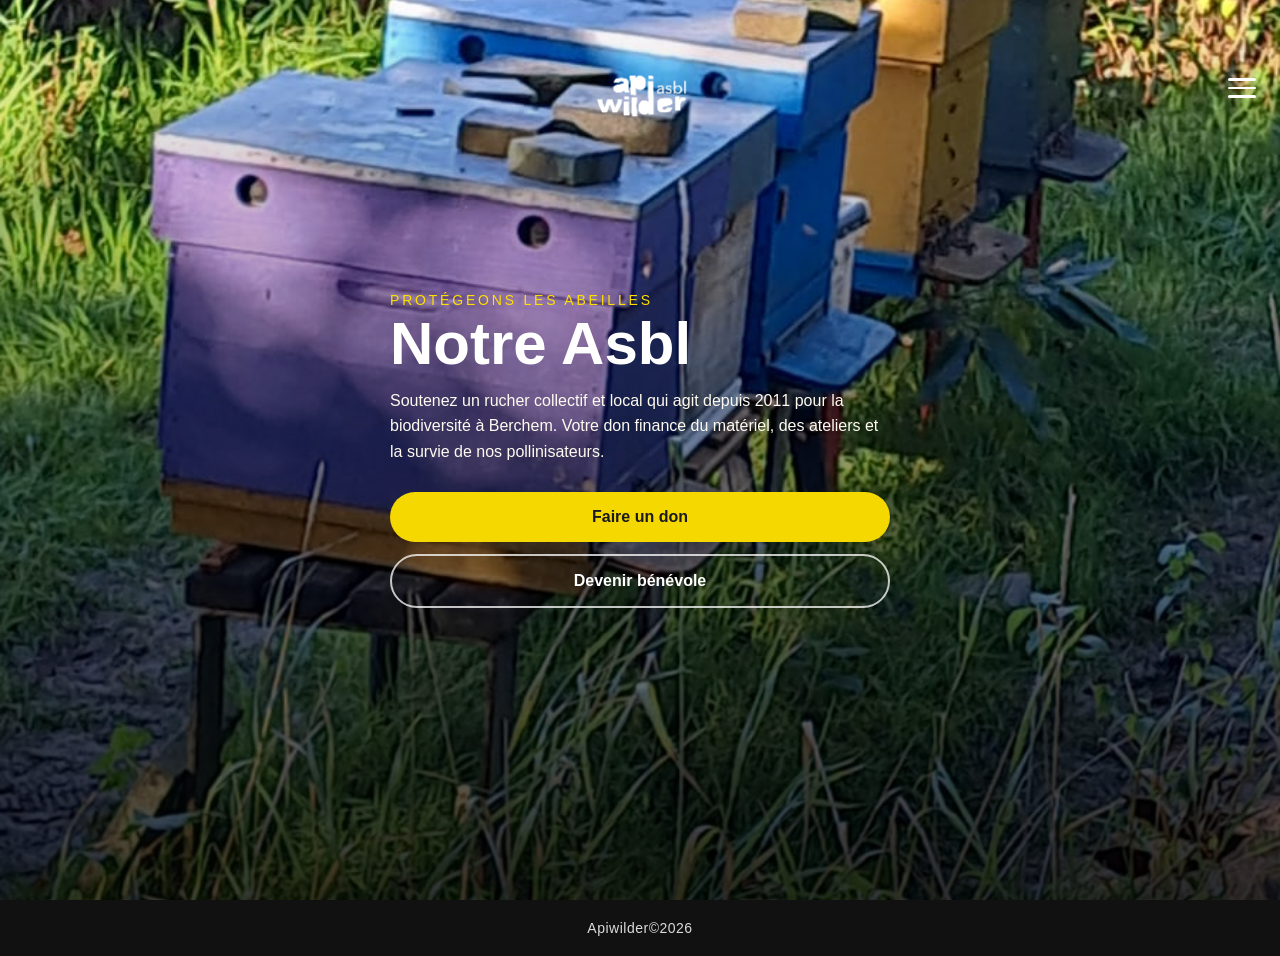
==== commit 38f376b0: "commit: changement du chemin des images comme avant le merge" ====
--- a/index.html
+++ b/index.html
@@ -1,5 +1,5 @@
 <!DOCTYPE html>
-<html lang="en">
+<html lang="fr">
 <head>
     <meta charset="UTF-8">
     <meta name="viewport" content="width=device-width, initial-scale=1.0">
@@ -7,36 +7,48 @@
     <title>Accueil</title>
 </head>
 <body>
-    <header>
-        <div class="container">
-          <div class="logo">
-            <img src="image/logo.png" alt="Api Wilder">
-          </div>
-        <input type="checkbox" id="toggle">
-      <label for="toggle" class="burger">☰</label>
-      <nav class="nav">
+    <header class="header header--transparent">
+        <div class="header-logo">
+            <img src="./Apiwilder/logo-black.png" alt="Api Wilder">
+        </div>
+        <a href="#menu" class="burger">
+            <span></span>
+            <span></span>
+            <span></span>
+        </a>
+    </header>
+
+    <nav id="menu" class="nav-overlay">
+        <a href="#" class="nav-close">&times;</a>
         <ul>
-          <li><a href="#">Accueil</a></li>
-          <li><a href="#">À propos</a></li>
-          <li><a href="#">Projets</a></li>
-          <li><a href="#">Contact</a></li>
+            <li><a href="index.html" class="active">Accueil</a></li>
+            <li><a href="apropos.html">À propos</a></li>
+            <li><a href="projet.html">Projet</a></li>
+            <li><a href="transparence.html">Transparence</a></li>
+            <li><a href="dons.html">Dons</a></li>
+            <li><a href="contact.html">Contact</a></li>
         </ul>
-      </nav>
+    </nav>
+
+    <section class="hero" style="background-image: url('./Apiwilder/indexHeader.png');">
+        <div class="hero-overlay"></div>
+        <div class="hero-content">
+            <div class="hero-inner">
+                <p class="hero-label" style="color: #FFDF00;">Protégeons les abeilles</p>
+                <h1>Notre Asbl</h1>
+                <p class="hero-desc" style="color: #FFFBF0;">Soutenez un rucher collectif et local qui agit depuis 2011 pour la biodiversité à Berchem. Votre don finance du matériel, des ateliers et la survie de nos pollinisateurs.</p>
+                <div class="hero-btns">
+                    <a href="dons.html" class="btn yellow">Faire un don</a>
+                    <a href="contact.html#benevole" class="btn dark-outline">Devenir bénévole</a>
+                </div>
+            </div>
         </div>
-        <div class="hero">
-          <h1>Protégeons les abeilles</h1>
-          <p>
-            🌼 Soutenir la biodiversité locale, soutenir les abeilles
-      
-      Chez ApiWilder, chaque don est une graine semée.
-      Il nourrit nos ruches, protège la biodiversité
-      et permet aux abeilles de continuer leur danse précieuse.
-      
-      Merci de faire partie du cercle.
-          </p>
-          <a href="#" class="btn">Faire un don</a>
-        </div>
-      
-      </header>
+    </section>
+
+    <main id="index-main"></main>
+
+    <footer>
+        <p>Apiwilder©2026</p>
+    </footer>
 </body>
-</html>+</html>
--- a/styles.css
+++ b/styles.css
@@ -1,120 +1,1075 @@
-* {
-    margin: 0;
-    padding: 0;
-    box-sizing: border-box;
-    font-family: Arial, sans-serif;
-  }
-  
-  :root {
-    --jaune: #f4c430;
-    --jaune-pastel: #fff4cc;
-    --noir: #111;
-    --blanc: #ffffff;
-  }
-  
-  header {
-    background-color: var(--jaune-pastel);
-    padding-bottom: 60px;
-  }
-  
-  .container {
-    display: flex;
-    justify-content: space-between;
-    align-items: center;
-    padding: 20px 40px;
-  }
-  
-  .logo img {
-    height: 60px;
-  }
-  
+/* ============================================
+   API WILDER - Styles consolidés
+   Variables et composants d'abord
+   ============================================ */
+@import url('components/variables.css');
+@import url('components/all_component.css');
+
+/* ============================================
+   RESET & BASE
+   ============================================ */
+*,
+*::before,
+*::after {
+  margin: 0;
+  padding: 0;
+  box-sizing: border-box;
+}
+
+body {
+  font-family: 'Bricolage Grotesque', Arial, sans-serif;
+  background: var(--color-bg-cream);
+  color: var(--color-text);
+}
+
+body:has(#dons-main) {
+  background-color: #FFFFFF;
+}
+
+/* ============================================
+   PAGE INDEX (Accueil)
+   ============================================ */
+header {
+  background-color: var(--jaune-pastel);
+  padding-bottom: 60px;
+}
+
+header > .container {
+  display: flex;
+  justify-content: space-between;
+  align-items: center;
+  padding: 20px 40px;
+}
+
+.logo img {
+  height: 60px;
+}
+
+.nav ul {
+  display: flex;
+  list-style: none;
+  gap: 20px;
+}
+
+#toggle {
+  display: none;
+}
+
+.nav a {
+  text-decoration: none;
+  color: var(--noir);
+  font-weight: bold;
+  transition: 0.3s;
+}
+
+.nav a:hover {
+  color: var(--jaune);
+}
+
+.burger {
+  display: none;
+  font-size: 28px;
+  cursor: pointer;
+}
+
+header .hero {
+  text-align: left;
+  margin-top: 40px;
+  padding: 0 20px;
+}
+
+header .hero h1 {
+  font-size: 42px;
+  color: var(--noir);
+  margin-bottom: 20px;
+}
+
+header .hero p {
+  max-width: 600px;
+  margin: 0 auto 30px auto;
+  color: var(--noir);
+  font-size: 18px;
+}
+
+.hero-buttons {
+  display: flex;
+  flex-direction: column;
+  gap: 12px;
+}
+
+.btn {
+  display: inline-block;
+  background-color: var(--jaune);
+  color: var(--noir);
+  padding: 12px 30px;
+  text-decoration: none;
+  font-weight: bold;
+  border-radius: 5px;
+  transition: 0.3s;
+}
+
+.btn-outline {
+  background-color: #FCFCFC;
+  color: #191919;
+  padding: 12px 30px;
+  text-decoration: none;
+  font-weight: bold;
+  border-radius: 5px;
+  transition: 0.3s;
+}
+
+.btn:hover {
+  background-color: var(--noir);
+  color: var(--blanc);
+}
+
+/* ============================================
+   PAGES CONTACT & DONS - Header / Nav / Hero
+   ============================================ */
+.header {
+  position: fixed;
+  top: 0;
+  left: 0;
+  right: 0;
+  z-index: 100;
+  background: var(--color-bg-cream);
+  padding: 16px 24px;
+  display: flex;
+  align-items: center;
+}
+
+/* Dons, contact, projet : logo centré */
+.header:not(.header--transparent) { /* :not = tous les header sauf header--transparent*/
+  justify-content: center;
+}
+
+.header-logo img {
+  height: 90px;
+}
+
+.header .burger {
+  position: absolute;
+  right: 24px;
+  display: flex;
+  flex-direction: column;
+  gap: 6px;
+  cursor: pointer;
+  width: 28px;
+  text-decoration: none;
+  font-size: 0;
+}
+
+.header .burger span {
+  display: block;
+  height: 2.5px;
+  background: var(--color-text);
+  border-radius: 2px;
+}
+
+/* Index : nav transparente (sans couleur), logo et burger blancs sur l’image */
+.header--transparent {
+  background: transparent !important;
+  justify-content: center;
+}
+
+.header--transparent .header-logo img {
+  height: 140px;
+  width: auto;
+  filter: brightness(0) invert(1);
+}
+
+.header--transparent .burger span {
+  background: #fff;
+}
+
+.nav-overlay {
+  position: fixed;
+  top: 0;
+  right: 0;
+  bottom: 0;
+  width: 280px;
+  z-index: 200;
+  background: var(--color-bg-cream);
+  display: none;
+  flex-direction: column;
+  align-items: flex-start;
+  justify-content: center;
+  padding: 48px 32px;
+  box-shadow: -4px 0 24px rgba(0, 0, 0, 0.12);
+}
+
+.nav-overlay:target {
+  display: flex;
+}
+
+.nav-overlay ul {
+  list-style: none;
+  text-align: left;
+  display: flex;
+  flex-direction: column;
+  gap: 24px;
+}
+
+.nav-overlay ul li a {
+  font-family: 'Bricolage Grotesque', sans-serif;
+  font-size: 2rem;
+  font-weight: 700;
+  color: var(--color-text);
+  text-decoration: none;
+  transition: color 0.2s;
+}
+
+.nav-overlay ul li a:hover,
+.nav-overlay ul li a.active {
+  color: var(--color-primary);
+}
+
+.nav-close {
+  position: absolute;
+  top: 24px;
+  right: 28px;
+  font-size: 2.5rem;
+  color: var(--color-text);
+  text-decoration: none;
+  line-height: 1;
+}
+
+/* Hero pleine page (contact / dons) */
+section.hero {
+  position: relative;
+  width: 100%;
+  height: 100vh;
+  display: flex;
+  align-items: center;
+  overflow: hidden;
+  background-size: cover;
+  background-position: center;
+  background-repeat: no-repeat;
+}
+
+.hero-overlay {
+  position: absolute;
+  inset: 0;
+  background: linear-gradient(to bottom, rgba(0, 0, 0, 0) 0%, rgba(0, 0, 0, 0.4) 50%, rgba(0, 0, 0, 0.75) 100%);
+}
+
+section.hero .hero-content {
+  position: relative;
+  z-index: 2;
+  width: 100%;
+  padding: 0 24px;
+}
+
+.hero-inner {
+  max-width: 500px;
+  margin: 0 auto;
+}
+
+body:has(#dons-main) section.hero .hero-content,
+body:has(#dons-main) section.hero .hero-inner,
+body:has(#contact-main) section.hero .hero-content,
+body:has(#contact-main) section.hero .hero-inner,
+body:has(#index-main) section.hero .hero-content,
+body:has(#index-main) section.hero .hero-inner,
+body:has(#projet-main) section.hero .hero-content,
+body:has(#projet-main) section.hero .hero-inner {
+  text-align: left;
+}
+
+.hero-label {
+  font-family: 'Inter', sans-serif;
+  font-size: 0.875rem;
+  letter-spacing: 0.2em;
+  text-transform: uppercase;
+  color: var(--color-primary);
+  margin-bottom: 6px;
+}
+
+section.hero .hero-content h1 {
+  font-family: 'Bricolage Grotesque', sans-serif;
+  font-size: 60px;
+  font-weight: 700;
+  line-height: 1;
+  margin-bottom: 14px;
+  color: #fff;
+}
+
+.hero-desc {
+  font-family: 'Inter', sans-serif;
+  font-size: 1rem;
+  line-height: 1.6;
+  color: #fff;
+  margin-bottom: 28px;
+}
+
+.hero-btns {
+  display: flex;
+  flex-direction: column;
+  gap: 12px;
+}
+
+/* Boutons contact / dons */
+.btn.yellow {
+  display: block;
+  width: 100%;
+  padding: 16px 28px;
+  border-radius: 50px;
+  font-family: 'Inter', sans-serif;
+  font-size: 1rem;
+  font-weight: 700;
+  text-align: center;
+  text-decoration: none;
+  background: var(--color-primary);
+  color: var(--color-text);
+  border: none;
+  transition: transform 0.18s ease, box-shadow 0.18s ease;
+}
+
+.btn.dark {
+  background: var(--color-dark);
+  color: #fff;
+}
+
+.btn.dark-outline {
+  display: block;
+  width: 100%;
+  padding: 16px 28px;
+  border-radius: 50px;
+  font-family: 'Inter', sans-serif;
+  font-size: 1rem;
+  font-weight: 700;
+  text-align: center;
+  text-decoration: none;
+  background: transparent;
+  color: #fff;
+  border: 2px solid rgba(255, 255, 255, 0.75);
+  transition: transform 0.18s ease, box-shadow 0.18s ease;
+}
+
+.btn.yellow:hover {
+  background-color: var(--color-primary-hover);
+  transform: translateY(-2px);
+  box-shadow: 0 8px 24px rgba(0, 0, 0, 0.3);
+}
+
+.btn.dark-outline:hover {
+  background: rgba(255, 255, 255, 0.1);
+  transform: translateY(-2px);
+  box-shadow: 0 8px 24px rgba(0, 0, 0, 0.3);
+}
+
+/* Bouton blanc (maquette projet : Devenir bénévole) */
+section.hero .btn--light {
+  display: block;
+  width: 100%;
+  padding: 16px 28px;
+  border-radius: 50px;
+  font-family: 'Inter', sans-serif;
+  font-size: 1rem;
+  font-weight: 700;
+  text-align: center;
+  text-decoration: none;
+  background: #fff;
+  color: #1a1a1a;
+  border: none;
+  transition: transform 0.18s ease, box-shadow 0.18s ease;
+}
+
+section.hero .btn--light:hover {
+  transform: translateY(-2px);
+  box-shadow: 0 8px 24px rgba(0, 0, 0, 0.2);
+}
+
+/* Container contact */
+.container {
+  max-width: 800px;
+  margin: 0 auto;
+  padding: 60px 24px 80px;
+}
+
+/* ============================================
+   PAGE CONTACT - Formulaire & cartes
+   ============================================ */
+.form-section {
+  display: none;
+}
+
+.form-section:target {
+  display: block;
+}
+
+.card {
+  background: #fff;
+  border-radius: 20px;
+  padding: 44px 40px;
+  margin-bottom: 32px;
+  box-shadow: 0 4px 32px rgba(0, 0, 0, 0.07);
+}
+
+.card h2 {
+  font-family: 'Bricolage Grotesque', sans-serif;
+  font-size: 1.5rem;
+  font-weight: 700;
+  margin-bottom: 24px;
+}
+
+.form-submit {
+  display: flex;
+  flex-direction: column;
+  gap: 14px;
+}
+
+.form-submit input,
+.form-submit textarea {
+  width: 100%;
+  padding: 13px 16px;
+  border: 1.5px solid #ddd;
+  border-radius: 10px;
+  font-family: 'Bricolage Grotesque', sans-serif;
+  font-size: 0.95rem;
+  background: #fafafa;
+  transition: border 0.2s;
+  outline: none;
+}
+
+.form-submit input:focus,
+.form-submit textarea:focus {
+  border-color: var(--color-primary);
+  background: #fff;
+}
+
+.form-submit textarea {
+  min-height: 120px;
+  resize: vertical;
+}
+
+.row-inputs {
+  display: flex;
+  gap: 14px;
+}
+
+.row-inputs input {
+  flex: 1;
+}
+
+.benevole-card {
+  display: flex;
+  gap: 32px;
+  background: var(--color-bg-cream);
+  border-radius: 12px;
+  padding: 24px;
+}
+
+.col {
+  flex: 1;
+  display: flex;
+  flex-direction: column;
+  gap: 14px;
+}
+
+.col > label {
+  font-size: 0.88rem;
+  font-weight: 600;
+  color: #444;
+}
+
+.checkbox-group,
+.radio-group {
+  display: flex;
+  flex-direction: column;
+  gap: 8px;
+}
+
+.checkbox-group label,
+.radio-group label {
+  display: flex;
+  align-items: center;
+  gap: 8px;
+  font-size: 0.9rem;
+  color: #333;
+  cursor: pointer;
+}
+
+.checkbox-group input,
+.radio-group input {
+  accent-color: var(--color-primary);
+  width: 16px;
+  height: 16px;
+}
+
+.btn-group {
+  display: flex;
+  gap: 14px;
+  margin-top: 8px;
+}
+
+.btn-group .btn {
+  width: auto;
+  padding: 14px 28px;
+}
+
+/* Page succès (formulaire envoyé) */
+.succes-card {
+  text-align: center;
+}
+.succes-icon {
+  font-size: 3rem;
+  margin-bottom: 1rem;
+}
+
+/* ============================================
+   PAGE DONS - Jauge, paliers, liste
+   ============================================ */
+#don-form {
+  background: #ffffff;
+  border-radius: 16px;
+  padding: 32px;
+  max-width: 500px;
+  margin: 50px auto;
+  text-align: center;
+}
+
+#gauge-current {
+  font-size: 3rem;
+  font-weight: 800;
+  color: #292929;
+}
+
+#gauge-goal {
+  font-size: 0.9rem;
+  color: #292929;
+  display: block;
+  margin-bottom: 16px;
+}
+
+.dons-gauge {
+  background: #292929;
+  border-radius: 8px;
+  height: 22px;
+}
+
+.dons-gauge-bar {
+  height: 100%;
+  background: var(--color-gold-alt);
+  border-radius: 8px;
+  transition: width 0.8s ease;
+}
+
+#contributeurs {
+  font-size: 0.85rem;
+  color: #555;
+  display: block;
+  margin-top: 12px;
+}
+
+.dons-sectionTitle {
+  font-size: 1.6rem;
+  font-weight: 700;
+  color: #ffffff;
+  padding: 10px 0;
+  border-radius: 16px;
+  text-shadow: 0 1px 3px rgba(0, 0, 0, 0.4);
+}
+
+#dons-list {
+  list-style: none;
+  padding: 0;
+}
+
+#dons-recent {
+  padding: 20px 16px;
+  width: 100%;
+  max-width: 520px;
+  box-sizing: border-box;
+  background-image: url('Apiwilder/image8.png');
+  background-size: cover;
+  background-position: center;
+  position: relative;
+}
+
+.dons-header {
+  display: flex;
+  justify-content: space-between;
+  align-items: center;
+  margin-bottom: 14px;
+}
+
+.dons-recentList {
+  display: flex;
+  flex-direction: column;
+  gap: 10px;
+  list-style: none;
+  padding: 0;
+  margin: 0;
+}
+
+.don-item {
+  background-color: rgba(255, 255, 255, 0.92);
+  border-radius: 12px;
+  padding: 12px 16px;
+  display: flex;
+  align-items: center;
+  gap: 12px;
+  box-shadow: 0 2px 8px rgba(0, 0, 0, 0.15);
+}
+
+.don-avatar {
+  width: 40px;
+  height: 40px;
+  border-radius: 50%;
+  object-fit: cover;
+  background-color: #d6d6d6;
+  flex-shrink: 0;
+}
+
+.don-info {
+  display: flex;
+  flex-direction: column;
+  flex: 1;
+}
+
+.don-name {
+  color: var(--color-text);
+  font-weight: 700;
+  font-size: 15px;
+  line-height: 1.2;
+}
+
+.don-time {
+  color: var(--color-text-muted);
+  font-size: 12px;
+  margin-top: 2px;
+}
+
+.don-amount {
+  color: var(--color-text);
+  font-weight: 900;
+  font-size: 22px;
+  white-space: nowrap;
+}
+
+.dons-header-paliers {
+  font-weight: 700;
+  font-size: 22px;
+  color: #292929;
+}
+
+#dons-recompenseTitle {
+  font-size: 13px;
+  color: #8D8C8C;
+}
+
+.dons-section {
+  padding: 16px;
+}
+
+.dons-rewards {
+  display: flex;
+  flex-direction: column;
+  gap: 24px;
+}
+
+.reward-card {
+  background: #ffffff;
+  border-radius: 0;
+  padding: 0 0 20px 0;
+  display: flex;
+  flex-direction: column;
+  gap: 14px;
+}
+
+.reward-card-top {
+  display: flex;
+  align-items: flex-start;
+  gap: 14px;
+}
+
+.reward-badge {
+  background: #FFF8E7;
+  border-radius: 14px;
+  width: 56px;
+  height: 56px;
+  display: flex;
+  align-items: center;
+  justify-content: center;
+  flex-shrink: 0;
+  color: #C8860A;
+  font-size: 28px;
+}
+
+.reward-info {
+  display: flex;
+  flex-direction: column;
+  gap: 2px;
+}
+
+.reward-range {
+  font-size: 18px;
+  font-weight: 700;
+  color: var(--color-text);
+  margin: 0;
+}
+
+.reward-title {
+  font-size: 15px;
+  font-weight: 600;
+  color: var(--color-text);
+  margin: 0;
+}
+
+.reward-desc {
+  font-size: 14px;
+  color: #4a4a4a;
+  line-height: 1.5;
+  margin: 0;
+}
+
+.reward-btn {
+  background: var(--color-gold-alt);
+  color: var(--color-text);
+  border: none;
+  border-radius: 50px;
+  padding: 14px 0;
+  width: 100%;
+  font-size: 15px;
+  font-weight: 600;
+  cursor: pointer;
+  text-align: center;
+  transition: background 0.2s, transform 0.1s;
+}
+
+.reward-btn:hover {
+  background-color: var(--color-primary-hover);
+  transform: scale(0.99);
+}
+
+.reward-btn:active {
+  background: #D7AE0A;
+  transform: scale(0.97);
+}
+
+/* ============================================
+   PAGE TRANSPARENCE - Contenu (scopé)
+   ============================================ */
+body:has(#transparence-main) {
+  background: #ffffff;
+}
+
+body:has(#transparence-main) .projets-finances-container {
+  padding: 50px 20px;
+  background-color: #ffffff;
+}
+
+body:has(#transparence-main) .projets-finances-card {
+  background-color: #ffffff;
+  border-radius: 25px;
+  border: 2px solid #e0d9cc;
+  padding: 40px 30px;
+  max-width: 650px;
+  margin: 0 auto;
+}
+
+body:has(#transparence-main) .projets-finances-title {
+  font-size: 32px;
+  font-weight: 700;
+  color: #000;
+  margin-bottom: 50px;
+  text-align: center;
+}
+
+body:has(#transparence-main) .projets-list {
+  display: flex;
+  flex-direction: column;
+  gap: 40px;
+}
+
+body:has(#transparence-main) .projet-item {
+  display: flex;
+  align-items: center;
+  gap: 35px;
+}
+
+body:has(#transparence-main) .projet-item:nth-child(even) {
+  flex-direction: row-reverse;
+}
+
+body:has(#transparence-main) .projet-image {
+  width: 120px;
+  height: 120px;
+  flex-shrink: 0;
+  overflow: hidden;
+  background: linear-gradient(135deg, #8b7355 0%, #d2a679 100%);
+  clip-path: polygon(50% 0%, 100% 25%, 100% 75%, 50% 100%, 0% 75%, 0% 25%);
+  margin-left: -20px;
+}
+
+body:has(#transparence-main) .projet-image img {
+  width: 100%;
+  height: 100%;
+  object-fit: cover;
+}
+
+body:has(#transparence-main) .projet-text {
+  flex: 1;
+  position: relative;
+  z-index: 1;
+}
+
+body:has(#transparence-main) .texte {
+  font-size: 12px;
+  color: #ffffff;
+  background-color: #2d2d2d;
+  padding: 12px 20px;
+  border-radius: 16px;
+  font-weight: 500;
+  line-height: 1.6;
+  white-space: nowrap;
+}
+
+body:has(#transparence-main) .historique-section {
+  background-color: #f5f1e8;
+  padding: 60px 20px;
+}
+
+body:has(#transparence-main) .historique-container {
+  max-width: 500px;
+  margin: 0 auto;
+}
+
+body:has(#transparence-main) .historique-card {
+  background-color: rgb(255, 251, 240);
+  border-radius: 25px;
+  padding: 40px 30px;
+  box-shadow: 0 10px 40px rgba(0, 0, 0, 0.08);
+  text-align: center;
+}
+
+body:has(#transparence-main) .historique-title {
+  font-size: 28px;
+  font-weight: 700;
+  color: #000;
+  margin-bottom: 40px;
+}
+
+body:has(#transparence-main) .historique-image {
+  width: 200px;
+  height: 200px;
+  margin: 0 auto 40px;
+  background: linear-gradient(135deg, #8b7355 0%, #d2a679 100%);
+  clip-path: polygon(50% 0%, 100% 25%, 100% 75%, 50% 100%, 0% 75%, 0% 25%);
+  display: flex;
+  align-items: center;
+  justify-content: center;
+  overflow: hidden;
+}
+
+body:has(#transparence-main) .historique-image img {
+  width: 100%;
+  height: 100%;
+  object-fit: cover;
+}
+
+body:has(#transparence-main) .timeline {
+  display: flex;
+  flex-direction: column;
+  gap: 0;
+  text-align: left;
+}
+
+body:has(#transparence-main) .timeline-item {
+  padding: 10px 0;
+}
+
+body:has(#transparence-main) .timeline-date {
+  font-size: 11px;
+  color: #999;
+  font-weight: 600;
+}
+
+/* ============================================
+   PAGE PROJET - Overrides (complète les composants)
+   ============================================ */
+.header:has(.navbar) {
+  background: linear-gradient(135deg, rgba(255, 191, 0, 0.1), rgba(90, 90, 90, 0.05));
+  padding: 0;
+  margin-bottom: 50px;
+}
+
+.header__container {
+  max-width: 1100px;
+  margin: 0 auto;
+  padding: 20px;
+  padding-top: 80px;
+}
+
+.navbar {
+  margin-bottom: 40px;
+  position: fixed;
+  top: 0;
+  left: 0;
+  width: 100%;
+  background: var(--color-bg-white);
+  z-index: 999;
+}
+
+.hero:has(.hero__content) {
+  text-align: center;
+  padding: 40px 20px;
+  background: url('asset/img_main_projet.jpeg') center/cover no-repeat fixed;
+  position: relative;
+  color: white;
+  min-height: 100vh;
+  display: flex;
+  align-items: center;
+  justify-content: center;
+}
+
+.hero:has(.hero__content)::after {
+  content: '';
+  position: absolute;
+  inset: 0;
+  background: rgba(0, 0, 0, 0.4);
+}
+
+/* ============================================
+   FOOTER commun
+   ============================================ */
+footer {
+  background-color: var(--noir);
+  color: var(--blanc);
+  text-align: center;
+  padding: 20px;
+  font-size: 14px;
+  letter-spacing: 0.5px;
+  margin-top: 2rem;
+}
+
+/* Footer fixé en bas de page (index, success) — sans classe body */
+body:has(header > .hero),
+body:has(#index-main),
+body:has(.succes-card) {
+  display: flex;
+  flex-direction: column;
+  min-height: 100vh;
+}
+
+body:has(header > .hero) footer,
+body:has(#index-main) footer,
+body:has(.succes-card) footer {
+  margin-top: auto;
+}
+
+footer p {
+  opacity: 0.85;
+}
+
+.footer {
+  background: var(--color-dark);
+  color: white;
+  padding: 30px 20px;
+  text-align: center;
+  margin-top: 50px;
+  font-size: 1rem;
+}
+
+.footer__container {
+  max-width: 1100px;
+  margin: 0 auto;
+}
+
+.footer__text {
+  margin: 0;
+  font-size: 14px;
+  opacity: 0.8;
+}
+
+/* ============================================
+   RESPONSIVE - Index
+   ============================================ */
+@media (max-width: 768px) {
   .nav ul {
-    display: flex;
-    flex-direction: row;
-    list-style: none;
-    gap: 20px;
-  }
-  
-  #toggle {
-      display:none;
-  }
-  .nav a {
-    text-decoration: none;
-    color: var(--noir);
-    font-weight: bold;
-    transition: 0.3s;
-  }
-  
-  .nav a:hover {
-    color: var(--jaune);
-  }
-  
+    flex-direction: column;
+  }
+
+  .nav {
+    display: none;
+  }
+
+  #toggle:checked ~ .nav {
+    display: block;
+  }
+
   .burger {
-    display: none;
-    font-size: 28px;
-    cursor: pointer;
-  }
-  
-
-
-
-
-  .hero {
-    text-align: center;
-    margin-top: 40px;
-    padding: 0 20px;
-  }
-  
-  .hero h1 {
-    font-size: 42px;
-    color: var(--noir);
-    margin-bottom: 20px;
-  }
-  
-  .hero p {
-    max-width: 600px;
-    margin: 0 auto 30px auto;
-    color: var(--noir);
-    font-size: 18px;
-  }
-  
-  .btn {
-    display: inline-block;
-    background-color: var(--jaune);
-    color: var(--noir);
-    padding: 12px 30px;
-    text-decoration: none;
-    font-weight: bold;
-    border-radius: 5px;
-    transition: 0.3s;
-  }
-  
-  .btn:hover {
-    background-color: var(--noir);
-    color: var(--blanc);
-  }
-  
-  @media (max-width: 768px) {
-  
-      .nav ul {
-          flex-direction: column;
-      }
-      #toogle{
-          display:none;
-      }
-  
-    .nav {
-      display: none;
-    }
-  
-    #toggle:checked ~ .nav {
     display: block;
   }
-    .burger {
-      display: block;
-    }
-  
-    .hero h1 {
-      font-size: 30px;
-    }
-  }+
+  header .hero h1 {
+    font-size: 30px;
+  }
+}
+
+/* ============================================
+   RESPONSIVE - Contact
+   ============================================ */
+@media (max-width: 600px) {
+  section.hero .hero-content {
+    padding: 24px 20px 40px;
+  }
+
+  .card {
+    padding: 28px 20px;
+  }
+
+  .row-inputs {
+    flex-direction: column;
+  }
+
+  .benevole-card {
+    flex-direction: column;
+  }
+}
+
+/* ============================================
+   RESPONSIVE - Dons
+   ============================================ */
+@media (min-width: 768px) {
+  .dons-section {
+    width: 520px;
+    max-width: 100%;
+    margin: 0 auto;
+    padding: 24px;
+    border-radius: 16px;
+  }
+
+  .dons-sectionTitle {
+    font-size: 24px;
+  }
+
+  .dons-recentList {
+    gap: 12px;
+  }
+
+  .don-item {
+    padding: 14px 18px;
+    border-radius: 14px;
+    gap: 16px;
+  }
+
+  .don-avatar {
+    width: 46px;
+    height: 46px;
+  }
+
+  .don-name {
+    font-size: 16px;
+    margin-top: 0;
+  }
+
+  .don-time {
+    font-size: 13px;
+  }
+
+  .don-amount {
+    font-size: 22px;
+  }
+}
